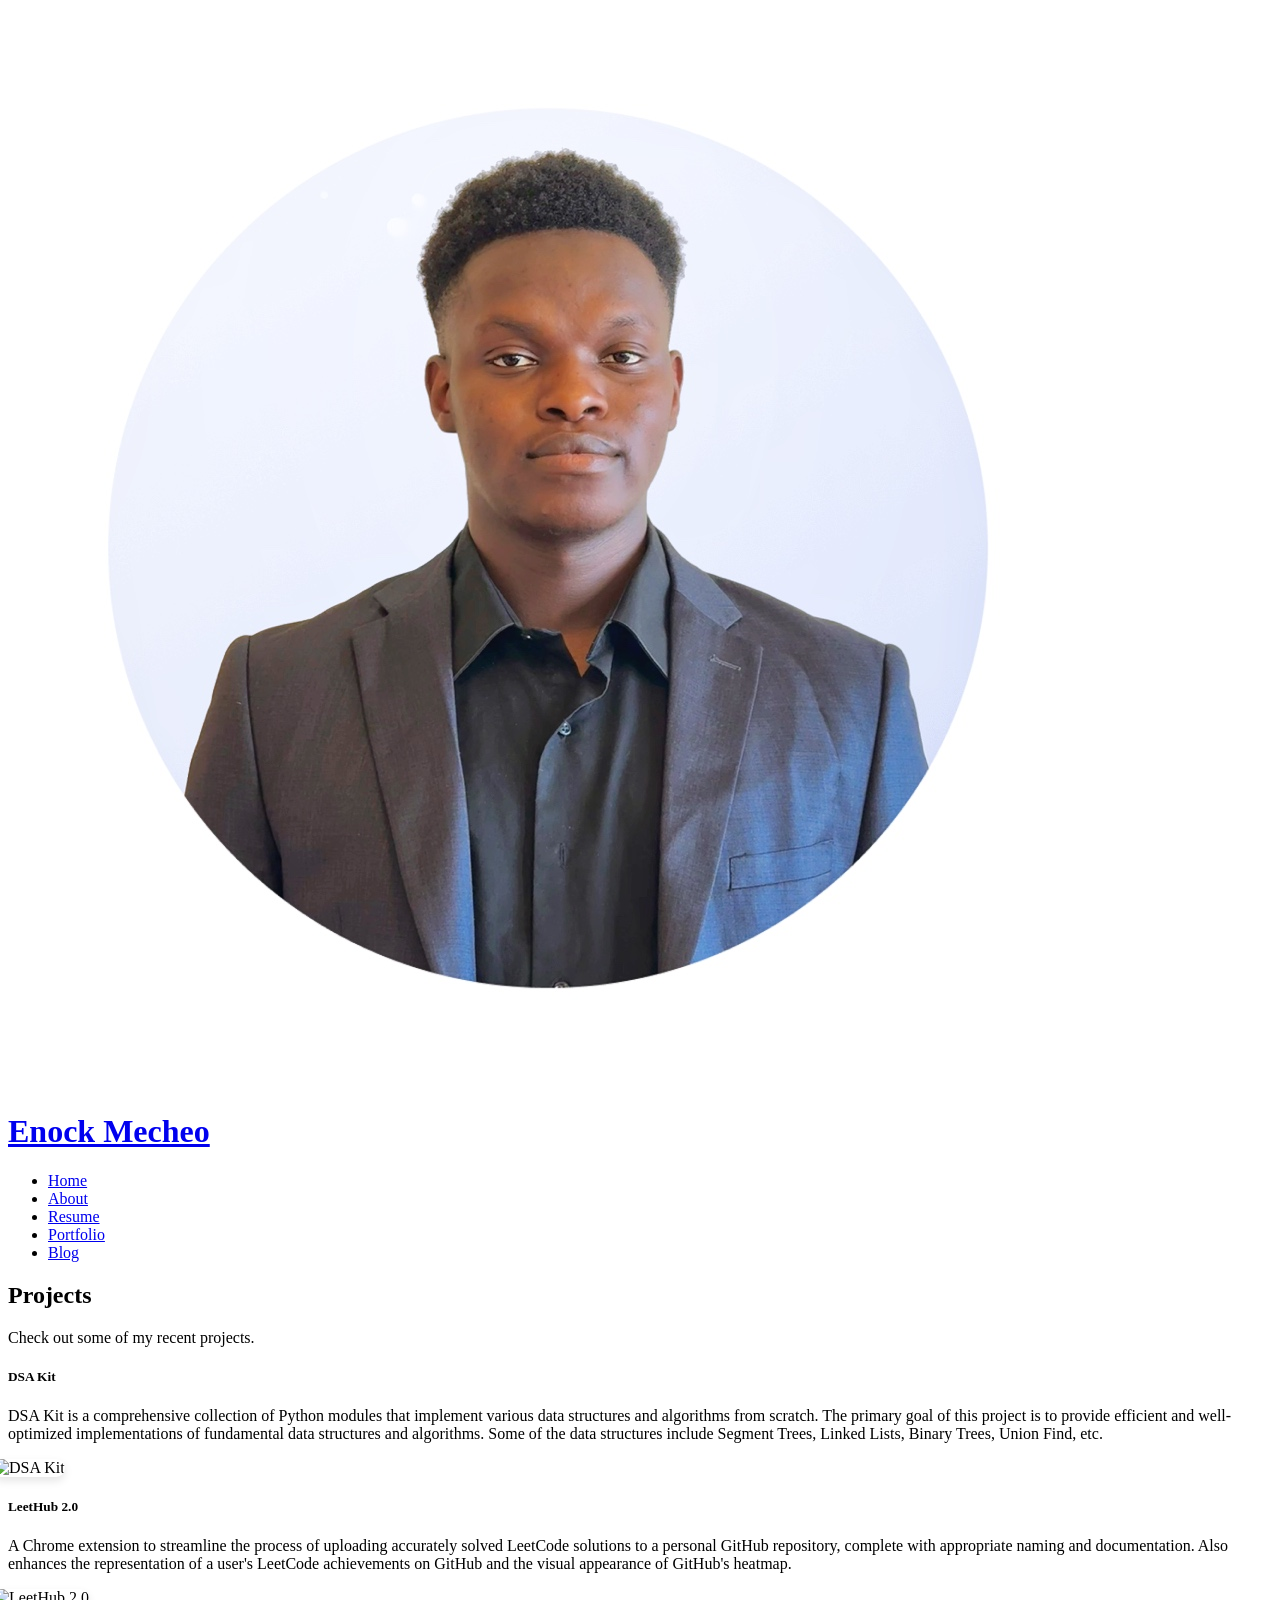
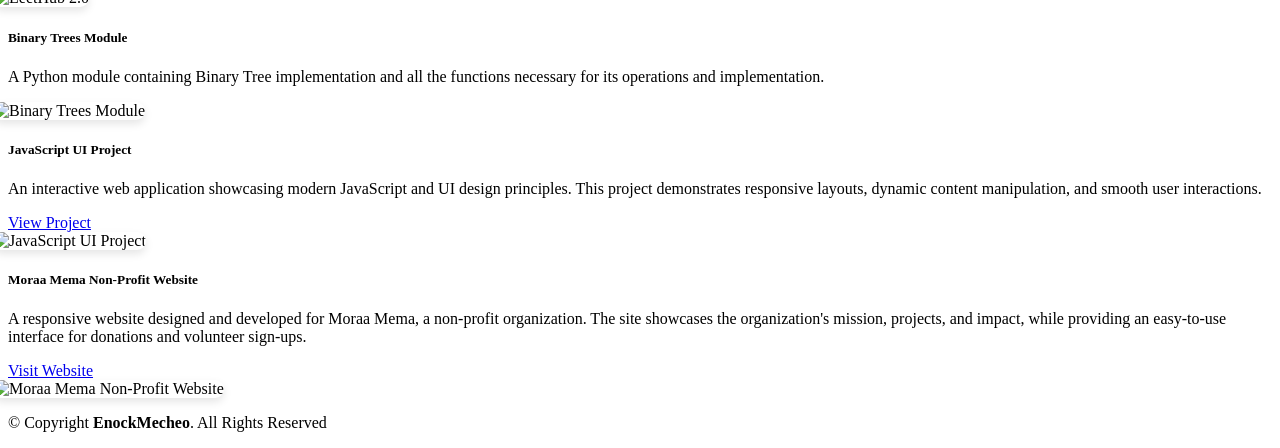
==== portfolio-details.html @ 994b6120 "Initial commit" ====
<!DOCTYPE html>
<html lang="en">

<head>
  <meta charset="utf-8">
  <meta content="width=device-width, initial-scale=1.0" name="viewport">
  <title>Enock Mecheo - Portfolio</title>
  <meta content="Portfolio of Enock Mecheo, Computer Science student at NYU Abu Dhabi" name="description">
  <meta content="portfolio, computer science, software development, NYU Abu Dhabi" name="keywords">

  <!-- Favicons -->
  <link href="assets/img/favicon.png" rel="icon">
  <link href="assets/img/apple-touch-icon.png" rel="apple-touch-icon">

  <!-- Fonts -->
  <link href="https://fonts.googleapis.com" rel="preconnect">
  <link href="https://fonts.gstatic.com" rel="preconnect" crossorigin>
  <link href="https://fonts.googleapis.com/css2?family=Roboto:ital,wght@0,100;0,300;0,400;0,500;0,700;0,900;1,100;1,300;1,400;1,500;1,700;1,900&family=Poppins:ital,wght@0,100;0,200;0,300;0,400;0,500;0,600;0,700;0,800;0,900;1,100;1,200;1,300;1,400;1,500;1,600;1,700;1,800;1,900&display=swap" rel="stylesheet">

  <!-- Vendor CSS Files -->
  <link href="assets/vendor/bootstrap/css/bootstrap.min.css" rel="stylesheet">
  <link href="assets/vendor/bootstrap-icons/bootstrap-icons.css" rel="stylesheet">
  <link href="assets/vendor/aos/aos.css" rel="stylesheet">
  <link href="assets/vendor/glightbox/css/glightbox.min.css" rel="stylesheet">
  <link href="assets/vendor/swiper/swiper-bundle.min.css" rel="stylesheet">

  <!-- Main CSS File -->
  <link href="assets/css/main.css" rel="stylesheet">
  
  <!-- Custom styles for rounded corners and image offset -->
  <style>
    .project-image {
      border-radius: 15px; /* Rounds the corners of the image */
      transform: translateX(-15px); /* Offsets the image to the left */
      box-shadow: 0 4px 8px rgba(0,0,0,0.1); /* Adds a subtle shadow for depth */
    }
  </style>
</head>

<body class="index-page">

  <header id="header" class="header dark-background d-flex flex-column">
    <i class="header-toggle d-xl-none bi bi-list"></i>

    <div class="profile-img">
      <img src="assets/img/IMG_1.jpg" alt="" class="img-fluid rounded-circle">
    </div>

    <a href="index.html" class="logo d-flex align-items-center justify-content-center">
      <h1 class="sitename">Enock Mecheo</h1>
    </a>

    <div class="social-links text-center">
      <a href="#" class="twitter"><i class="bi bi-twitter-x"></i></a>
      <a href="#" class="facebook"><i class="bi bi-facebook"></i></a>
      <a href="#" class="instagram"><i class="bi bi-instagram"></i></a>
      <a href="#" class="google-plus"><i class="bi bi-skype"></i></a>
      <a href="#" class="linkedin"><i class="bi bi-linkedin"></i></a>
    </div>

    <nav id="navmenu" class="navmenu">
      <ul>
        <li><a href="index.html#hero"><i class="bi bi-house navicon"></i>Home</a></li>
        <li><a href="index.html#about"><i class="bi bi-person navicon"></i> About</a></li>
        <li><a href="index.html#resume"><i class="bi bi-file-earmark-text navicon"></i> Resume</a></li>
        <li><a href="index.html#portfolio" class="active"><i class="bi bi-images navicon"></i> Portfolio</a></li>
        <li><a href="service-details.html"><i class="bi bi-hdd-stack navicon"></i> Blog</a></li>
      </ul>
    </nav>

  </header>

  <main class="main">

    <!-- Portfolio Section -->
    <section id="portfolio" class="portfolio section light-background">
      <div class="container section-title" data-aos="fade-up">
        <h2>Projects</h2>
        <p>Check out some of my recent projects.</p>
      </div>

      <div class="container">
        <div class="row gy-4" data-aos="fade-up" data-aos-delay="200">
          <!-- Project 1 -->
          <div class="col-lg-12">
            <div class="card project-card">
              <div class="row g-0">
                <div class="col-md-8">
                  <div class="card-body">
                    <h5 class="card-title">DSA Kit</h5>
                    <p class="card-text">DSA Kit is a comprehensive collection of Python modules that implement various data structures and algorithms from scratch. The primary goal of this project is to provide efficient and well-optimized implementations of fundamental data structures and algorithms. Some of the data structures include Segment Trees, Linked Lists, Binary Trees, Union Find, etc.</p>
                    <div class="tech-icons">
                      <i class="bi bi-github"></i>
                      <i class="bi bi-python"></i>
                    </div>
                  </div>
                </div>
                <div class="col-md-4">
                  <img src="assets/img/projects/dsakit.png" class="img-fluid project-image" alt="DSA Kit">
                </div>
              </div>
            </div>
          </div>

          <!-- Project 2 -->
          <div class="col-lg-12">
            <div class="card project-card">
              <div class="row g-0">
                <div class="col-md-8">
                  <div class="card-body">
                    <h5 class="card-title">LeetHub 2.0</h5>
                    <p class="card-text">A Chrome extension to streamline the process of uploading accurately solved LeetCode solutions to a personal GitHub repository, complete with appropriate naming and documentation. Also enhances the representation of a user's LeetCode achievements on GitHub and the visual appearance of GitHub's heatmap.</p>
                    <div class="tech-icons">
                      <i class="bi bi-github"></i>
                      <i class="bi bi-javascript"></i>
                      <i class="bi bi-html5"></i>
                      <i class="bi bi-css3"></i>
                    </div>
                  </div>
                </div>
                <div class="col-md-4">
                  <img src="assets/img/services.jpg" class="img-fluid project-image" alt="LeetHub 2.0">
                </div>
              </div>
            </div>
          </div>

          <!-- Project 3 -->
          <div class="col-lg-12">
            <div class="card project-card">
              <div class="row g-0">
                <div class="col-md-8">
                  <div class="card-body">
                    <h5 class="card-title">Binary Trees Module</h5>
                    <p class="card-text">A Python module containing Binary Tree implementation and all the functions necessary for its operations and implementation.</p>
                    <div class="tech-icons">
                      <i class="bi bi-github"></i>
                      <i class="bi bi-python"></i>
                    </div>
                  </div>
                </div>
                <div class="col-md-4">
                  <img src="assets/img/projects/binarytrees.png" class="img-fluid project-image" alt="Binary Trees Module">
                </div>
              </div>
            </div>
          </div>

          <!-- Project 4 (New Project) -->
          <div class="col-lg-12">
            <div class="card project-card">
              <div class="row g-0">
                <div class="col-md-8">
                  <div class="card-body">
                    <h5 class="card-title">JavaScript UI Project</h5>
                    <p class="card-text">An interactive web application showcasing modern JavaScript and UI design principles. This project demonstrates responsive layouts, dynamic content manipulation, and smooth user interactions.</p>
                    <div class="tech-icons">
                      <i class="bi bi-github"></i>
                      <i class="bi bi-javascript"></i>
                      <i class="bi bi-html5"></i>
                      <i class="bi bi-css3"></i>
                    </div>
                    <a href="https://enockmagara.github.io/JAVASCRIPT/" class="btn btn-primary mt-3" target="_blank">View Project</a>
                  </div>
                </div>
                <div class="col-md-4">
                  <img src="assets/img/projects/javascript-ui.jpg" class="img-fluid project-image" alt="JavaScript UI Project">
                </div>
              </div>
            </div>
          </div>

          <!-- Project 5 (Non-Profit Website) -->
          <div class="col-lg-12">
            <div class="card project-card">
              <div class="row g-0">
                <div class="col-md-8">
                  <div class="card-body">
                    <h5 class="card-title">Moraa Mema Non-Profit Website</h5>
                    <p class="card-text">A responsive website designed and developed for Moraa Mema, a non-profit organization. The site showcases the organization's mission, projects, and impact, while providing an easy-to-use interface for donations and volunteer sign-ups.</p>
                    <div class="tech-icons">
                      <i class="bi bi-wordpress"></i>
                      <i class="bi bi-html5"></i>
                      <i class="bi bi-css3"></i>
                      <i class="bi bi-bootstrap"></i>
                    </div>
                    <a href="https://moraamema.org" class="btn btn-primary mt-3" target="_blank">Visit Website</a>
                  </div>
                </div>
                <div class="col-md-4">
                  <img src="assets/img/projects/moraamema.jpg" class="img-fluid project-image" alt="Moraa Mema Non-Profit Website">
                </div>
              </div>
            </div>
          </div>

          <!-- Add more projects here -->
        </div>
      </div>
    </section><!-- /Portfolio Section -->

  </main>

  <footer id="footer" class="footer position-relative light-background">
    <div class="container">
      <div class="copyright text-center ">
        <p>© Copyright <strong>EnockMecheo</strong>. All Rights Reserved</p>
      </div>
    </div>
  </footer>

  <!-- Scroll Top -->
  <a href="#" id="scroll-top" class="scroll-top d-flex align-items-center justify-content-center"><i class="bi bi-arrow-up-short"></i></a>

  <!-- Preloader -->
  <div id="preloader"></div>

  <!-- Vendor JS Files -->
  <script src="assets/vendor/bootstrap/js/bootstrap.bundle.min.js"></script>
  <script src="assets/vendor/php-email-form/validate.js"></script>
  <script src="assets/vendor/aos/aos.js"></script>
  <script src="assets/vendor/typed.js/typed.umd.js"></script>
  <script src="assets/vendor/purecounter/purecounter_vanilla.js"></script>
  <script src="assets/vendor/waypoints/noframework.waypoints.js"></script>
  <script src="assets/vendor/glightbox/js/glightbox.min.js"></script>
  <script src="assets/vendor/imagesloaded/imagesloaded.pkgd.min.js"></script>
  <script src="assets/vendor/isotope-layout/isotope.pkgd.min.js"></script>
  <script src="assets/vendor/swiper/swiper-bundle.min.js"></script>

  <!-- Main JS File -->
  <script src="assets/js/main.js"></script>

</body>

</html>
---- assets/css/main.css ----
/**
* Template Name: iPortfolio
* Template URL: https://bootstrapmade.com/iportfolio-bootstrap-portfolio-websites-template/
* Updated: Jun 29 2024 with Bootstrap v5.3.3
* Author: BootstrapMade.com
* License: https://bootstrapmade.com/license/
*/

/*--------------------------------------------------------------
# Font & Color Variables
# Help: https://bootstrapmade.com/color-system/
--------------------------------------------------------------*/
/* Fonts */
:root {
  --default-font: "Roboto",  system-ui, -apple-system, "Segoe UI", Roboto, "Helvetica Neue", Arial, "Noto Sans", "Liberation Sans", sans-serif, "Apple Color Emoji", "Segoe UI Emoji", "Segoe UI Symbol", "Noto Color Emoji";
  --heading-font: "Raleway",  sans-serif;
  --nav-font: "Poppins",  sans-serif;
}

/* Global Colors - The following color variables are used throughout the website. Updating them here will change the color scheme of the entire website */
:root { 
  --background-color: #ffffff; /* Background color for the entire website, including individual sections */
  --default-color: #272829; /* Default color used for the majority of the text content across the entire website */
  --heading-color: #050d18; /* Color for headings, subheadings and title throughout the website */
  --accent-color: #149ddd; /* Accent color that represents your brand on the website. It's used for buttons, links, and other elements that need to stand out */
  --surface-color: #ffffff; /* The surface color is used as a background of boxed elements within sections, such as cards, icon boxes, or other elements that require a visual separation from the global background. */
  --contrast-color: #ffffff; /* Contrast color for text, ensuring readability against backgrounds of accent, heading, or default colors. */
}

/* Nav Menu Colors - The following color variables are used specifically for the navigation menu. They are separate from the global colors to allow for more customization options */
:root {
  --nav-color: #a8a9b4;  /* The default color of the main navmenu links */
  --nav-hover-color: #ffffff; /* Applied to main navmenu links when they are hovered over or active */
  --nav-mobile-background-color: #040b14; /* Used as the background color for mobile navigation menu */
  --nav-dropdown-background-color: #040b14; /* Used as the background color for dropdown items that appear when hovering over primary navigation items */
  --nav-dropdown-color: #a8a9b4; /* Used for navigation links of the dropdown items in the navigation menu. */
  --nav-dropdown-hover-color: #ffffff; /* Similar to --nav-hover-color, this color is applied to dropdown navigation links when they are hovered over. */
}

/* Color Presets - These classes override global colors when applied to any section or element, providing reuse of the sam color scheme. */

.light-background {
  --background-color: #f4fafd;
  --surface-color: #ffffff;
}

.dark-background {
  --background-color: #040b14;
  --default-color: #ffffff;
  --heading-color: #ffffff;
  --surface-color: #151f2b;
  --contrast-color: #ffffff;
}

/* Smooth scroll */
:root {
  scroll-behavior: smooth;
}

/*--------------------------------------------------------------
# General Styling & Shared Classes
--------------------------------------------------------------*/
body {
  color: var(--default-color);
  background-color: var(--background-color);
  font-family: var(--default-font);
}

a {
  color: var(--accent-color);
  text-decoration: none;
  transition: 0.3s;
}

a:hover {
  color: color-mix(in srgb, var(--accent-color), transparent 25%);
  text-decoration: none;
}

h1,
h2,
h3,
h4,
h5,
h6 {
  color: var(--heading-color);
  font-family: var(--heading-font);
}

/* PHP Email Form Messages
------------------------------*/
.php-email-form .error-message {
  display: none;
  background: #df1529;
  color: #ffffff;
  text-align: left;
  padding: 15px;
  margin-bottom: 24px;
  font-weight: 600;
}

.php-email-form .sent-message {
  display: none;
  color: #ffffff;
  background: #059652;
  text-align: center;
  padding: 15px;
  margin-bottom: 24px;
  font-weight: 600;
}

.php-email-form .loading {
  display: none;
  background: var(--surface-color);
  text-align: center;
  padding: 15px;
  margin-bottom: 24px;
}

.php-email-form .loading:before {
  content: "";
  display: inline-block;
  border-radius: 50%;
  width: 24px;
  height: 24px;
  margin: 0 10px -6px 0;
  border: 3px solid var(--accent-color);
  border-top-color: var(--surface-color);
  animation: php-email-form-loading 1s linear infinite;
}

@keyframes php-email-form-loading {
  0% {
    transform: rotate(0deg);
  }

  100% {
    transform: rotate(360deg);
  }
}

/*--------------------------------------------------------------
# Global Header
--------------------------------------------------------------*/
.header {
  color: var(--default-color);
  background-color: var(--background-color);
  position: fixed;
  top: 0;
  left: 0;
  bottom: 0;
  padding: 0 15px;
  width: 300px;
  transition: all ease-in-out 0.3s;
  overflow-y: auto;
  z-index: 997;
  border-right: 1px solid color-mix(in srgb, var(--default-color), transparent 90%);
}

.header .profile-img img {
  margin: 15px auto;
  display: block;
  width: 120px;
  border: 8px solid color-mix(in srgb, var(--default-color), transparent 85%);
}

.header .logo {
  line-height: 1;
  margin-bottom: 15px;
}

.header .logo img {
  max-height: 32px;
  margin-right: 8px;
}

.header .logo h1 {
  font-size: 24px;
  margin: 0;
  font-weight: 700;
  color: var(--heading-color);
}

.header .social-links {
  margin: 0 0 20px 0;
}

.header .social-links a {
  font-size: 16px;
  display: inline-flex;
  align-items: center;
  justify-content: center;
  background: color-mix(in srgb, var(--default-color), transparent 90%);
  color: var(--default-color);
  margin: 0 2px;
  border-radius: 50%;
  text-align: center;
  width: 40px;
  height: 40px;
  transition: 0.3s;
}

.header .social-links a:hover {
  color: var(--contrast-color);
  background: var(--accent-color);
}

@media (min-width: 1200px) {

  .header~main,
  .header~#footer {
    margin-left: 300px;
  }
}

@media (max-width: 1199px) {
  .header {
    left: -100%;
  }
}

.header.header-show {
  left: 0;
}

.header .header-toggle {
  color: var(--contrast-color);
  background-color: var(--accent-color);
  font-size: 22px;
  display: flex;
  align-items: center;
  justify-content: center;
  width: 40px;
  height: 40px;
  border-radius: 50%;
  cursor: pointer;
  position: fixed;
  top: 15px;
  right: 15px;
  z-index: 9999;
  transition: background-color 0.3s;
}

.header .header-toggle:hover {
  color: var(--contrast-color);
  background-color: color-mix(in srgb, var(--accent-color) 90%, white 15%);
}

/*--------------------------------------------------------------
# Navigation Menu
--------------------------------------------------------------*/
.mobile-nav-toggle {
  display: none;
}

.navmenu {
  padding: 0;
  z-index: 9997;
}

.navmenu ul {
  list-style: none;
  padding: 0 0 20px 0;
  margin: 0;
}

.navmenu a,
.navmenu a:focus {
  color: var(--nav-color);
  padding: 15px 10px;
  font-family: var(--nav-font);
  font-size: 16px;
  font-weight: 400;
  display: flex;
  align-items: center;
  white-space: nowrap;
  transition: 0.3s;
  width: 100%;
}

.navmenu a .navicon,
.navmenu a:focus .navicon {
  font-size: 20px;
  margin-right: 10px;
}

.navmenu a .toggle-dropdown,
.navmenu a:focus .toggle-dropdown {
  font-size: 12px;
  line-height: 0;
  margin-left: auto;
  width: 30px;
  height: 30px;
  display: flex;
  align-items: center;
  justify-content: center;
  border-radius: 50%;
  transition: 0.3s;
  flex-shrink: 0;
  background-color: color-mix(in srgb, var(--accent-color), transparent 90%);
}

.navmenu a .toggle-dropdown:hover,
.navmenu a:focus .toggle-dropdown:hover {
  background-color: var(--accent-color);
  color: var(--contrast-color);
}

.navmenu a:hover,
.navmenu .active,
.navmenu .active:focus {
  color: var(--nav-hover-color);
}

.navmenu a:hover .navicon,
.navmenu .active .navicon,
.navmenu .active:focus .navicon {
  color: var(--accent-color);
}

.navmenu .active .toggle-dropdown,
.navmenu .active:focus .toggle-dropdown {
  background-color: var(--accent-color);
  color: var(--contrast-color);
  transform: rotate(180deg);
}

.navmenu .dropdown {
  display: block;
}

.navmenu .dropdown a,
.navmenu .dropdown a:focus {
  color: --nav-dropdown-color;
}

.navmenu .dropdown a:hover,
.navmenu .dropdown .active,
.navmenu .dropdown .active:focus {
  color: var(--nav-dropdown-hover-color);
}

.navmenu .dropdown ul {
  position: static;
  display: none;
  z-index: 99;
  padding: 5px 10px;
  margin: 5px 10px;
  background-color: var(--nav-dropdown-background-color);
  border: 1px solid color-mix(in srgb, var(--default-color), transparent 90%);
  box-shadow: none;
  transition: all 0.5s ease-in-out;
}

.navmenu .dropdown ul ul {
  background-color: rgba(33, 37, 41, 0.1);
}

.navmenu .dropdown>.dropdown-active {
  display: block;
  background-color: rgba(33, 37, 41, 0.03);
}

/*--------------------------------------------------------------
# Global Footer
--------------------------------------------------------------*/
.footer {
  color: var(--default-color);
  background-color: var(--background-color);
  font-size: 14px;
  padding: 40px 0;
  position: relative;
  border-top: 1px solid color-mix(in srgb, var(--default-color), transparent 90%);
}

.footer .copyright p {
  margin-bottom: 0;
}

.footer .credits {
  margin-top: 4px;
  font-size: 13px;
  text-align: center;
}

/*--------------------------------------------------------------
# Preloader
--------------------------------------------------------------*/
#preloader {
  position: fixed;
  inset: 0;
  z-index: 999999;
  overflow: hidden;
  background: var(--background-color);
  transition: all 0.6s ease-out;
}

#preloader:before {
  content: "";
  position: fixed;
  top: calc(50% - 30px);
  left: calc(50% - 30px);
  border: 6px solid #ffffff;
  border-color: var(--accent-color) transparent var(--accent-color) transparent;
  border-radius: 50%;
  width: 60px;
  height: 60px;
  animation: animate-preloader 1.5s linear infinite;
}

@keyframes animate-preloader {
  0% {
    transform: rotate(0deg);
  }

  100% {
    transform: rotate(360deg);
  }
}

/*--------------------------------------------------------------
# Scroll Top Button
--------------------------------------------------------------*/
.scroll-top {
  position: fixed;
  visibility: hidden;
  opacity: 0;
  right: 15px;
  bottom: -15px;
  z-index: 99999;
  background-color: var(--accent-color);
  width: 44px;
  height: 44px;
  border-radius: 50px;
  transition: all 0.4s;
}

.scroll-top i {
  font-size: 24px;
  color: var(--contrast-color);
  line-height: 0;
}

.scroll-top:hover {
  background-color: color-mix(in srgb, var(--accent-color), transparent 20%);
  color: var(--contrast-color);
}

.scroll-top.active {
  visibility: visible;
  opacity: 1;
  bottom: 15px;
}

/*--------------------------------------------------------------
# Disable aos animation delay on mobile devices
--------------------------------------------------------------*/
@media screen and (max-width: 768px) {
  [data-aos-delay] {
    transition-delay: 0 !important;
  }
}

/*--------------------------------------------------------------
# Global Page Titles & Breadcrumbs
--------------------------------------------------------------*/
.page-title {
  color: var(--default-color);
  background-color: var(--background-color);
  padding: 25px 0;
  position: relative;
}

.page-title h1 {
  font-size: 24px;
  font-weight: 700;
}

.page-title .breadcrumbs ol {
  display: flex;
  flex-wrap: wrap;
  list-style: none;
  padding: 0;
  margin: 0;
  font-size: 14px;
  font-weight: 400;
}

.page-title .breadcrumbs ol li+li {
  padding-left: 10px;
}

.page-title .breadcrumbs ol li+li::before {
  content: "/";
  display: inline-block;
  padding-right: 10px;
  color: color-mix(in srgb, var(--default-color), transparent 70%);
}

/*--------------------------------------------------------------
# Global Sections
--------------------------------------------------------------*/
section,
.section {
  color: var(--default-color);
  background-color: var(--background-color);
  padding: 60px 0;
  overflow: clip;
}

/*--------------------------------------------------------------
# Global Section Titles
--------------------------------------------------------------*/
.section-title {
  padding-bottom: 60px;
  position: relative;
}

.section-title h2 {
  font-size: 32px;
  font-weight: 700;
  margin-bottom: 20px;
  padding-bottom: 20px;
  position: relative;
}

.section-title h2:after {
  content: "";
  position: absolute;
  display: block;
  width: 50px;
  height: 3px;
  background: var(--accent-color);
  left: 0;
  bottom: 0;
}

.section-title p {
  margin-bottom: 0;
}

/*--------------------------------------------------------------
# Hero Section
--------------------------------------------------------------*/
.hero {
  width: 100%;
  min-height: 100vh;
  position: relative;
  padding: 80px 0;
  display: flex;
  align-items: center;
  justify-content: center;
}

.hero img {
  position: absolute;
  inset: 0;
  display: block;
  width: 100%;
  height: 100%;
  object-fit: cover;
  z-index: 1;
}

.hero:before {
  content: "";
  background: color-mix(in srgb, var(--background-color), transparent 70%);
  position: absolute;
  inset: 0;
  z-index: 2;
}

.hero .container {
  position: relative;
  z-index: 3;
}

.hero h2 {
  margin: 0;
  font-size: 64px;
  font-weight: 700;
}

.hero p {
  margin: 5px 0 0 0;
  font-size: 26px;
}

.hero p span {
  letter-spacing: 1px;
  border-bottom: 2px solid var(--accent-color);
}

.hero .social-links {
  margin-top: 25px;
}

.hero .social-links a {
  font-size: 24px;
  display: inline-block;
  color: color-mix(in srgb, var(--default-color), transparent 50%);
  line-height: 1;
  margin-right: 20px;
  transition: 0.3s;
}

.hero .social-links a:hover {
  color: var(--accent-color);
}

@media (max-width: 768px) {
  .hero h2 {
    font-size: 32px;
  }

  .hero p {
    font-size: 20px;
  }
}

/*--------------------------------------------------------------
# About Section
--------------------------------------------------------------*/
.about .content h2 {
  font-weight: 700;
  font-size: 24px;
}

.about .content ul {
  list-style: none;
  padding: 0;
}

.about .content ul li {
  margin-bottom: 20px;
  display: flex;
  align-items: center;
}

.about .content ul strong {
  margin-right: 10px;
}

.about .content ul i {
  font-size: 16px;
  margin-right: 5px;
  color: var(--accent-color);
  line-height: 0;
}

/*--------------------------------------------------------------
# Stats Section
--------------------------------------------------------------*/
.stats .stats-item {
  padding: 30px;
  width: 100%;
}

.stats .stats-item i {
  color: var(--accent-color);
  display: block;
  font-size: 44px;
  float: left;
  line-height: 0;
}

.stats .stats-item .purecounter {
  color: var(--heading-color);
  font-size: 48px;
  line-height: 40px;
  display: block;
  font-weight: 700;
  margin-left: 60px;
}

.stats .stats-item p {
  color: color-mix(in srgb, var(--default-color), transparent 40%);
  padding: 15px 0 0 0;
  margin: 0 0 0 60px;
  font-family: var(--heading-font);
  font-size: 14px;
}

/*--------------------------------------------------------------
# Skills Section
--------------------------------------------------------------*/
.skills .progress {
  height: 60px;
  display: block;
  background: none;
  border-radius: 0;
}

.skills .progress .skill {
  color: var(--heading-color);
  padding: 0;
  margin: 0 0 6px 0;
  text-transform: uppercase;
  display: block;
  font-weight: 600;
  font-family: var(--heading-font);
}

.skills .progress .skill .val {
  float: right;
  font-style: normal;
}

.skills .progress-bar-wrap {
  background: color-mix(in srgb, var(--default-color), transparent 90%);
  height: 10px;
}

.skills .progress-bar {
  width: 1px;
  height: 10px;
  transition: 0.9s;
  background-color: var(--accent-color);
}

/*--------------------------------------------------------------
# Resume Section
--------------------------------------------------------------*/
.resume .resume-title {
  color: var(--heading-color);
  font-size: 26px;
  font-weight: 700;
  margin-top: 20px;
  margin-bottom: 20px;
}

.resume .resume-item {
  padding: 0 0 20px 20px;
  margin-top: -2px;
  border-left: 2px solid var(--accent-color);
  position: relative;
}

.resume .resume-item h4 {
  line-height: 18px;
  font-size: 18px;
  font-weight: 600;
  text-transform: uppercase;
  color: color-mix(in srgb, var(--default-color), transparent 20%);
  margin-bottom: 10px;
}

.resume .resume-item h5 {
  font-size: 16px;
  padding: 5px 15px;
  display: inline-block;
  font-weight: 600;
  margin-bottom: 10px;
}

.resume .resume-item ul {
  padding-left: 20px;
}

.resume .resume-item ul li {
  padding-bottom: 10px;
}

.resume .resume-item:last-child {
  padding-bottom: 0;
}

.resume .resume-item::before {
  content: "";
  position: absolute;
  width: 16px;
  height: 16px;
  border-radius: 50px;
  left: -9px;
  top: 0;
  background: var(--background-color);
  border: 2px solid var(--accent-color);
}

/*--------------------------------------------------------------
# Portfolio Section
--------------------------------------------------------------*/
.portfolio .portfolio-filters {
  padding: 0;
  margin: 0 auto 20px auto;
  list-style: none;
  text-align: center;
}

.portfolio .portfolio-filters li {
  cursor: pointer;
  display: inline-block;
  padding: 0;
  font-size: 14px;
  font-weight: 400;
  margin: 0 10px;
  line-height: 1;
  text-transform: uppercase;
  margin-bottom: 10px;
  transition: all 0.3s ease-in-out;
}

.portfolio .portfolio-filters li:hover,
.portfolio .portfolio-filters li.filter-active {
  color: var(--accent-color);
}

.portfolio .portfolio-filters li:first-child {
  margin-left: 0;
}

.portfolio .portfolio-filters li:last-child {
  margin-right: 0;
}

@media (max-width: 575px) {
  .portfolio .portfolio-filters li {
    font-size: 14px;
    margin: 0 5px;
  }
}

.portfolio .portfolio-content {
  position: relative;
  overflow: hidden;
}

.portfolio .portfolio-content img {
  transition: 0.3s;
}

.portfolio .portfolio-content .portfolio-info {
  opacity: 0;
  position: absolute;
  inset: 0;
  z-index: 3;
  transition: all ease-in-out 0.3s;
  background: rgba(0, 0, 0, 0.6);
  padding: 15px;
}

.portfolio .portfolio-content .portfolio-info h4 {
  font-size: 14px;
  padding: 5px 10px;
  font-weight: 400;
  color: #ffffff;
  display: inline-block;
  background-color: var(--accent-color);
}

.portfolio .portfolio-content .portfolio-info p {
  position: absolute;
  bottom: 10px;
  text-align: center;
  display: inline-block;
  left: 0;
  right: 0;
  font-size: 16px;
  font-weight: 600;
  color: rgba(255, 255, 255, 0.8);
}

.portfolio .portfolio-content .portfolio-info .preview-link,
.portfolio .portfolio-content .portfolio-info .details-link {
  position: absolute;
  left: calc(50% - 40px);
  font-size: 26px;
  top: calc(50% - 14px);
  color: #fff;
  transition: 0.3s;
  line-height: 1.2;
}

.portfolio .portfolio-content .portfolio-info .preview-link:hover,
.portfolio .portfolio-content .portfolio-info .details-link:hover {
  color: var(--accent-color);
}

.portfolio .portfolio-content .portfolio-info .details-link {
  left: 50%;
  font-size: 34px;
  line-height: 0;
}

.portfolio .portfolio-content:hover .portfolio-info {
  opacity: 1;
}

.portfolio .portfolio-content:hover img {
  transform: scale(1.1);
}

/*--------------------------------------------------------------
# Services Section
--------------------------------------------------------------*/
.services .service-item {
  position: relative;
}

.services .service-item .icon {
  background: var(--accent-color);
  display: flex;
  align-items: center;
  justify-content: center;
  width: 54px;
  height: 54px;
  border-radius: 50%;
  transition: 0.5s;
  border: 1px solid var(--accent-color);
  margin-right: 20px;
}

.services .service-item .icon i {
  color: var(--contrast-color);
  font-size: 24px;
  line-height: 0;
}

.services .service-item:hover .icon {
  background: var(--surface-color);
}

.services .service-item:hover .icon i {
  color: var(--accent-color);
}

.services .service-item .title {
  font-weight: 700;
  margin-bottom: 15px;
  font-size: 18px;
}

.services .service-item .title a {
  color: var(--heading-color);
}

.services .service-item .title a:hover {
  color: var(--accent-color);
}

.services .service-item .description {
  line-height: 24px;
  font-size: 14px;
}

/*--------------------------------------------------------------
# Testimonials Section
--------------------------------------------------------------*/
.testimonials .testimonials-carousel,
.testimonials .testimonials-slider {
  overflow: hidden;
}

.testimonials .testimonial-item {
  box-sizing: content-box;
  text-align: center;
  min-height: 320px;
}

.testimonials .testimonial-item .testimonial-img {
  width: 90px;
  border-radius: 50%;
  margin: 0 auto;
}

.testimonials .testimonial-item h3 {
  font-size: 18px;
  font-weight: bold;
  margin: 10px 0 5px 0;
}

.testimonials .testimonial-item h4 {
  font-size: 14px;
  color: color-mix(in srgb, var(--default-color), transparent 20%);
  margin: 0;
}

.testimonials .testimonial-item .quote-icon-left,
.testimonials .testimonial-item .quote-icon-right {
  color: color-mix(in srgb, var(--accent-color), transparent 40%);
  font-size: 26px;
  line-height: 0;
}

.testimonials .testimonial-item .quote-icon-left {
  display: inline-block;
  left: -5px;
  position: relative;
}

.testimonials .testimonial-item .quote-icon-right {
  display: inline-block;
  right: -5px;
  position: relative;
  top: 10px;
  transform: scale(-1, -1);
}

.testimonials .testimonial-item p {
  font-style: italic;
  margin: 0 15px 15px 15px;
  padding: 20px;
  background-color: var(--surface-color);
  position: relative;
  margin-bottom: 35px;
  border-radius: 6px;
  box-shadow: 0px 2px 15px rgba(0, 0, 0, 0.1);
}

.testimonials .testimonial-item p::after {
  content: "";
  width: 0;
  height: 0;
  border-top: 20px solid var(--surface-color);
  border-right: 20px solid transparent;
  border-left: 20px solid transparent;
  position: absolute;
  bottom: -20px;
  left: calc(50% - 20px);
}

.testimonials .swiper-wrapper {
  height: auto;
}

.testimonials .swiper-pagination {
  margin-top: 40px;
  position: relative;
}

.testimonials .swiper-pagination .swiper-pagination-bullet {
  width: 12px;
  height: 12px;
  background-color: var(--background-color);
  opacity: 1;
  border: 1px solid var(--accent-color);
}

.testimonials .swiper-pagination .swiper-pagination-bullet-active {
  background-color: var(--accent-color);
}

/*--------------------------------------------------------------
# Contact Section
--------------------------------------------------------------*/
.contact .info-wrap {
  background-color: var(--surface-color);
  box-shadow: 0px 0px 20px rgba(0, 0, 0, 0.1);
  padding: 30px;
}

@media (max-width: 575px) {
  .contact .info-wrap {
    padding: 20px;
  }
}

.contact .info-item {
  margin-bottom: 40px;
}

.contact .info-item i {
  font-size: 20px;
  color: var(--accent-color);
  background: color-mix(in srgb, var(--accent-color), transparent 92%);
  width: 44px;
  height: 44px;
  display: flex;
  justify-content: center;
  align-items: center;
  border-radius: 50px;
  transition: all 0.3s ease-in-out;
  margin-right: 15px;
}

.contact .info-item h3 {
  padding: 0;
  font-size: 18px;
  font-weight: 700;
  margin-bottom: 5px;
}

.contact .info-item p {
  padding: 0;
  margin-bottom: 0;
  font-size: 14px;
}

.contact .info-item:hover i {
  background: var(--accent-color);
  color: var(--contrast-color);
}

.contact .php-email-form {
  background-color: var(--surface-color);
  height: 100%;
  padding: 30px;
  box-shadow: 0px 0px 20px rgba(0, 0, 0, 0.1);
}

@media (max-width: 575px) {
  .contact .php-email-form {
    padding: 20px;
  }
}

.contact .php-email-form input[type=text],
.contact .php-email-form input[type=email],
.contact .php-email-form textarea {
  font-size: 14px;
  padding: 10px 15px;
  box-shadow: none;
  border-radius: 0;
  color: var(--default-color);
  background-color: var(--surface-color);
  border-color: color-mix(in srgb, var(--default-color), transparent 80%);
}

.contact .php-email-form input[type=text]:focus,
.contact .php-email-form input[type=email]:focus,
.contact .php-email-form textarea:focus {
  border-color: var(--accent-color);
}

.contact .php-email-form input[type=text]::placeholder,
.contact .php-email-form input[type=email]::placeholder,
.contact .php-email-form textarea::placeholder {
  color: color-mix(in srgb, var(--default-color), transparent 70%);
}

.contact .php-email-form button[type=submit] {
  color: var(--contrast-color);
  background: var(--accent-color);
  border: 0;
  padding: 10px 30px;
  transition: 0.4s;
  border-radius: 50px;
}

.contact .php-email-form button[type=submit]:hover {
  background: color-mix(in srgb, var(--accent-color), transparent 25%);
}

/*--------------------------------------------------------------
# Portfolio Details Section
--------------------------------------------------------------*/
.portfolio-details .portfolio-details-slider img {
  width: 100%;
}

.portfolio-details .portfolio-details-slider .swiper-pagination {
  margin-top: 20px;
  position: relative;
}

.portfolio-details .portfolio-details-slider .swiper-pagination .swiper-pagination-bullet {
  width: 12px;
  height: 12px;
  background-color: color-mix(in srgb, var(--default-color), transparent 85%);
  opacity: 1;
}

.portfolio-details .portfolio-details-slider .swiper-pagination .swiper-pagination-bullet-active {
  background-color: var(--accent-color);
}

.portfolio-details .portfolio-info {
  padding: 30px;
  box-shadow: 0px 0 30px rgba(0, 0, 0, 0.1);
}

.portfolio-details .portfolio-info h3 {
  font-size: 22px;
  font-weight: 700;
  margin-bottom: 20px;
  padding-bottom: 20px;
  border-bottom: 1px solid color-mix(in srgb, var(--default-color), transparent 85%);
}

.portfolio-details .portfolio-info ul {
  list-style: none;
  padding: 0;
  font-size: 15px;
}

.portfolio-details .portfolio-info ul li+li {
  margin-top: 10px;
}

.portfolio-details .portfolio-description {
  padding-top: 30px;
}

.portfolio-details .portfolio-description h2 {
  font-size: 26px;
  font-weight: 700;
  margin-bottom: 20px;
}

.portfolio-details .portfolio-description p {
  padding: 0;
  color: color-mix(in srgb, var(--default-color), transparent 30%);
}

/*--------------------------------------------------------------
# Service Details Section
--------------------------------------------------------------*/
.service-details .services-list {
  padding: 10px 30px;
  border: 1px solid color-mix(in srgb, var(--default-color), transparent 90%);
  margin-bottom: 20px;
}

.service-details .services-list a {
  display: block;
  line-height: 1;
  padding: 8px 0 8px 15px;
  border-left: 3px solid color-mix(in srgb, var(--default-color), transparent 70%);
  margin: 20px 0;
  color: color-mix(in srgb, var(--default-color), transparent 20%);
  transition: 0.3s;
}

.service-details .services-list a.active {
  color: var(--heading-color);
  font-weight: 700;
  border-color: var(--accent-color);
}

.service-details .services-list a:hover {
  border-color: var(--accent-color);
}

.service-details .services-img {
  margin-bottom: 20px;
}

.service-details h3 {
  font-size: 26px;
  font-weight: 700;
}

.service-details h4 {
  font-size: 20px;
  font-weight: 700;
}

.service-details p {
  font-size: 15px;
}

.service-details ul {
  list-style: none;
  padding: 0;
  font-size: 15px;
}

.service-details ul li {
  padding: 5px 0;
  display: flex;
  align-items: center;
}

.service-details ul i {
  font-size: 20px;
  margin-right: 8px;
  color: var(--accent-color);
}

/*--------------------------------------------------------------
# Starter Section Section
--------------------------------------------------------------*/
.starter-section {
  /* Add your styles here */
}
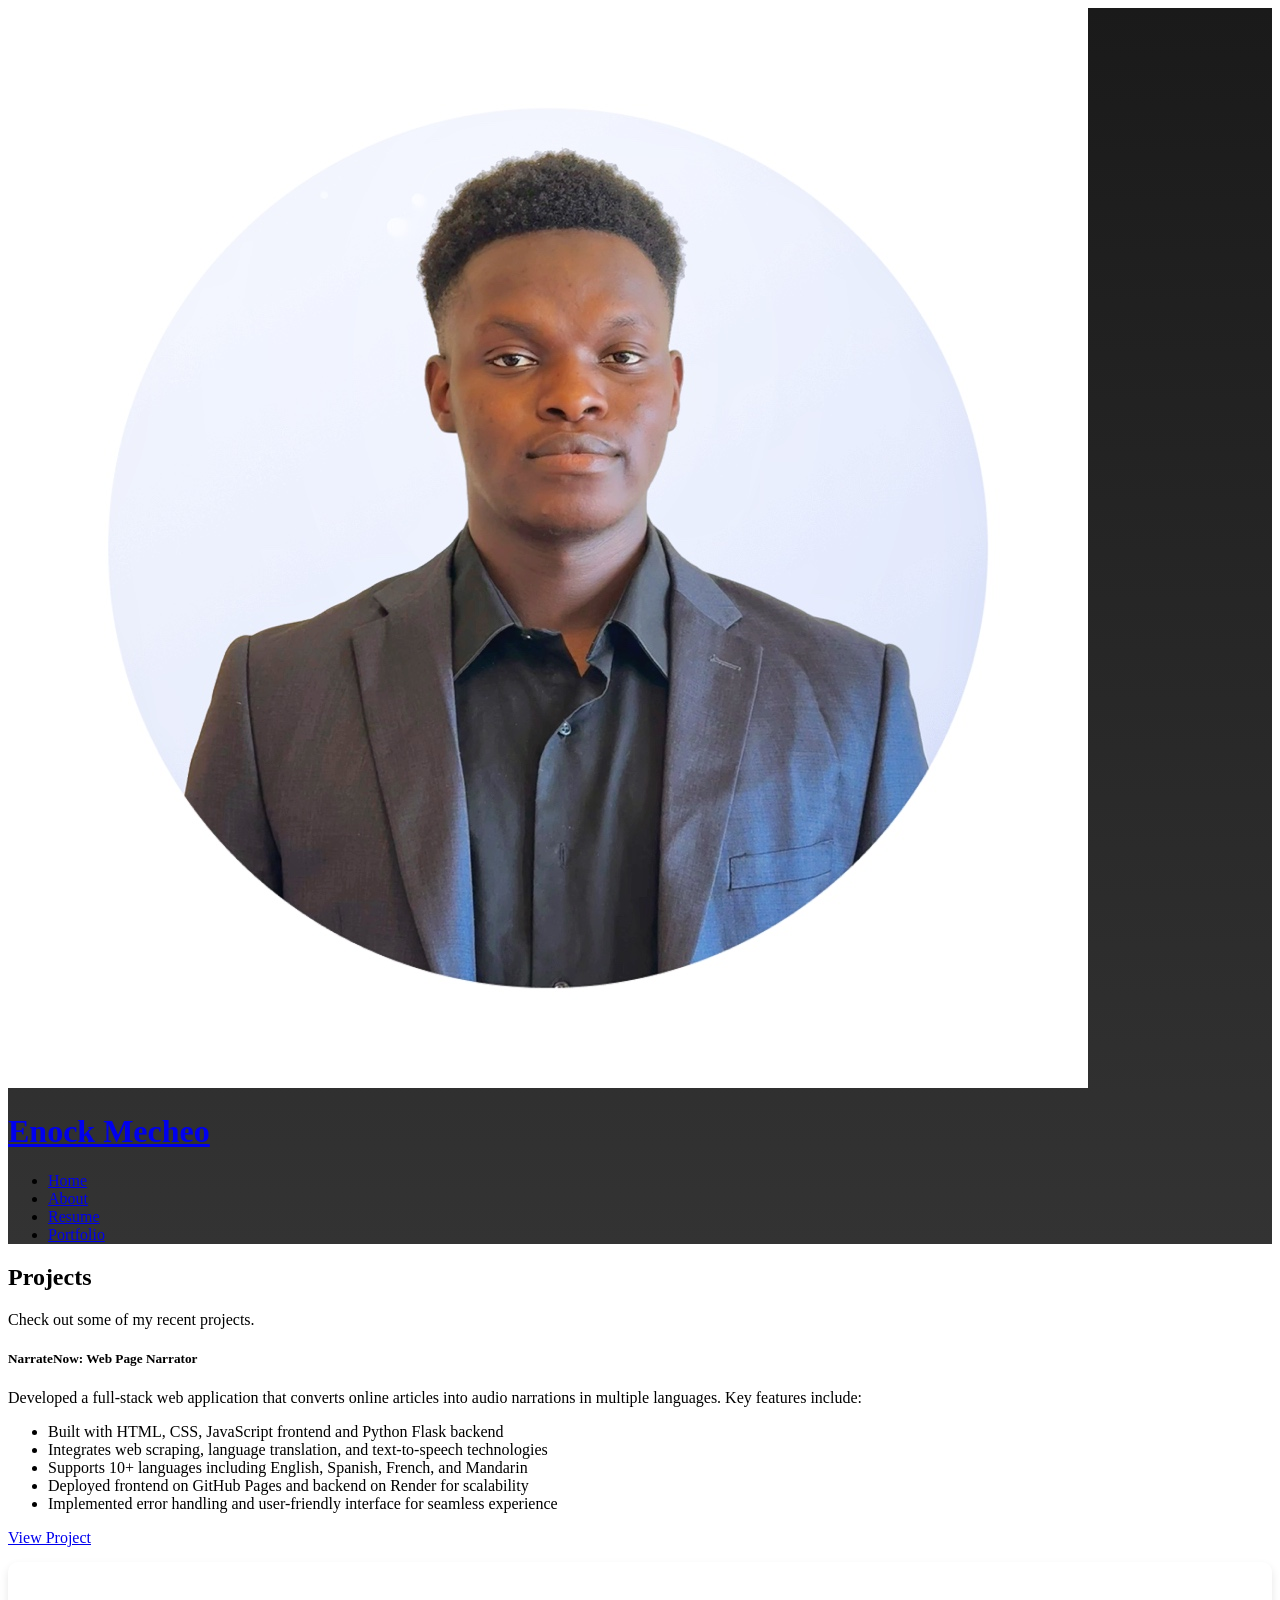
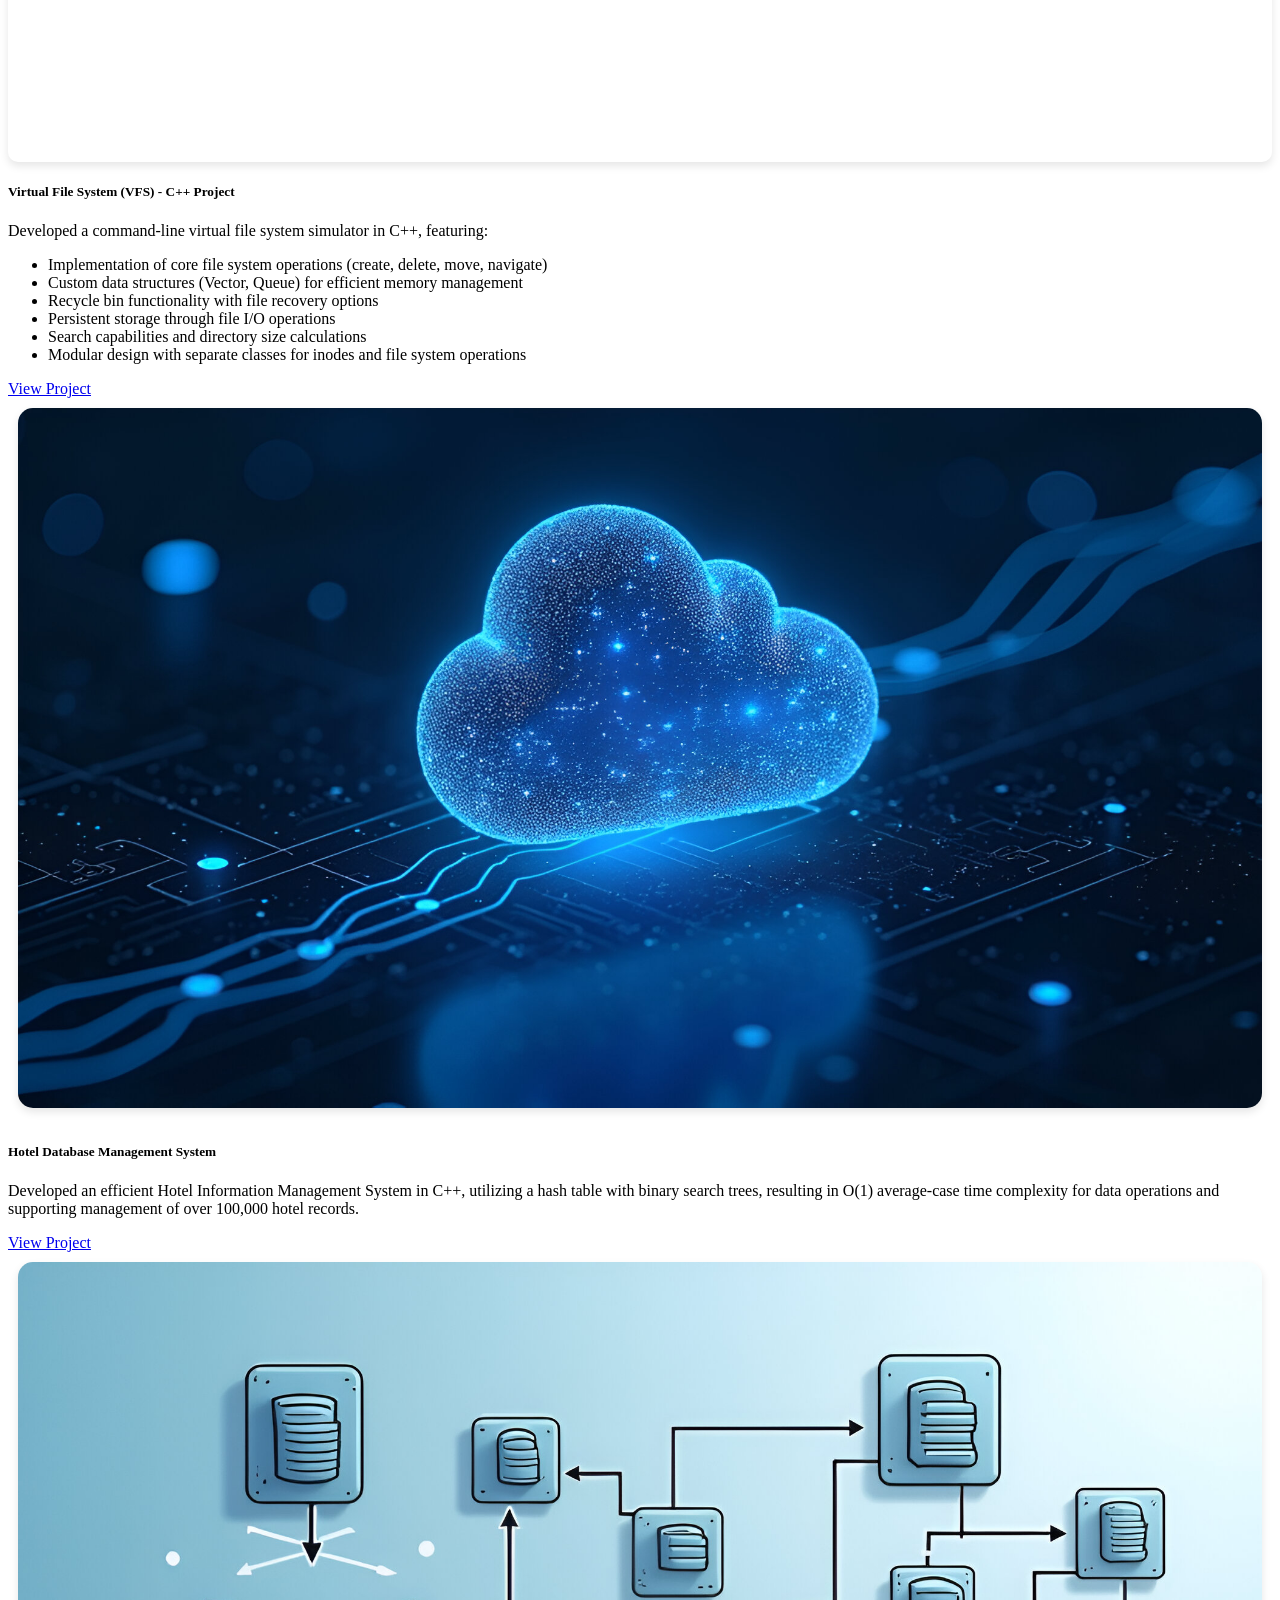
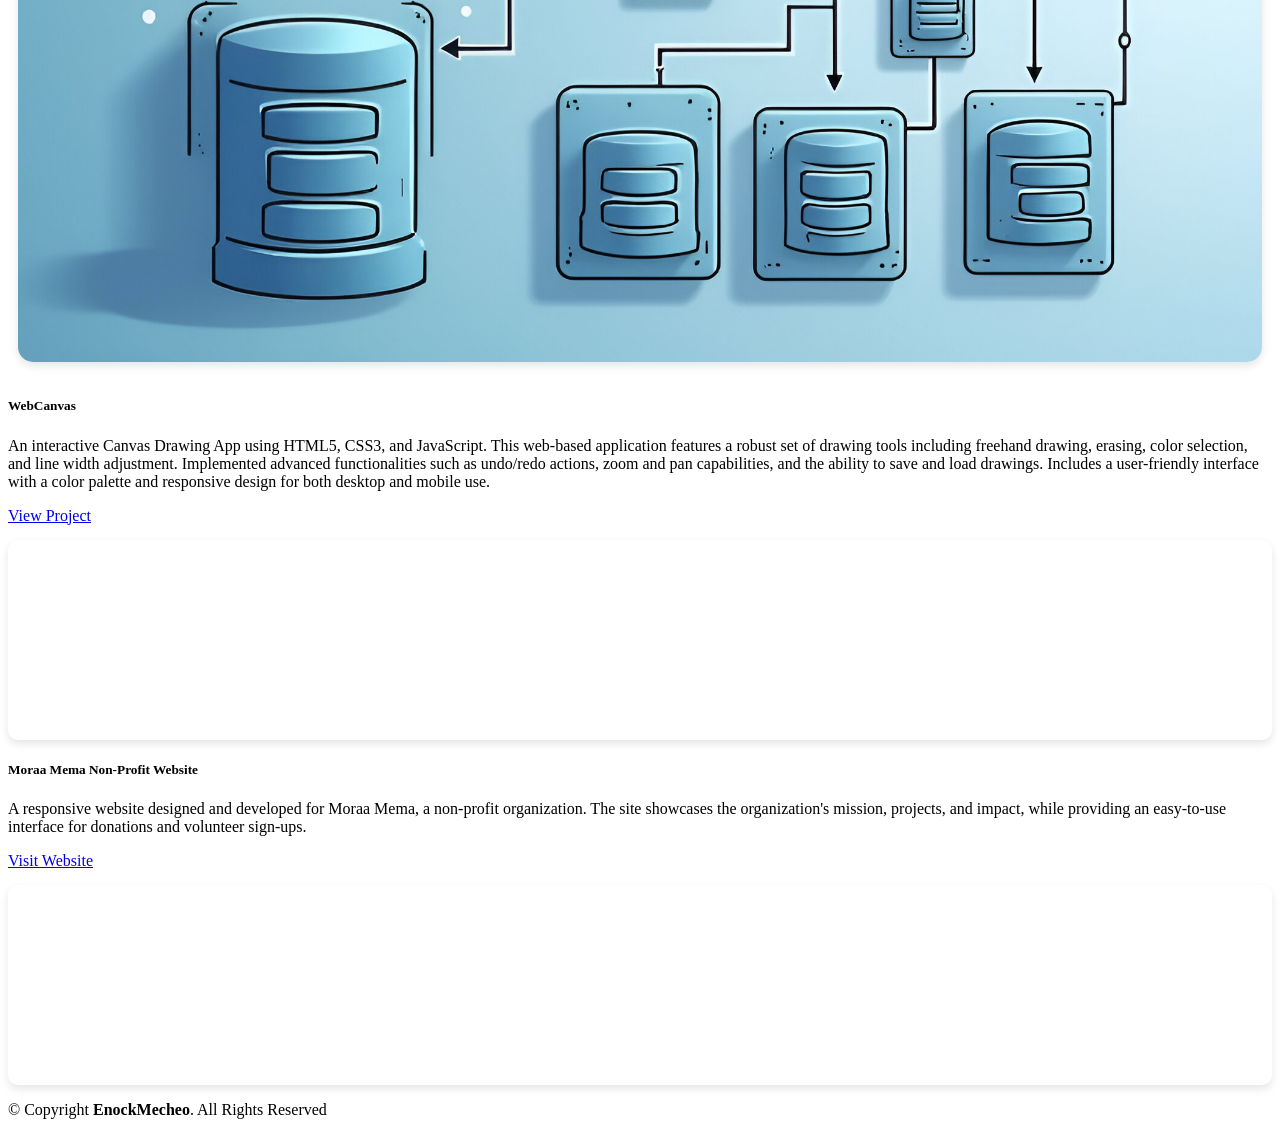
==== commit 106a668b: "Update portfolio with new projects and images" ====
--- a/portfolio-details.html
+++ b/portfolio-details.html
@@ -14,8 +14,8 @@
 
   <!-- Fonts -->
   <link href="https://fonts.googleapis.com" rel="preconnect">
-  <link href="https://fonts.gstatic.com" rel="preconnect" crossorigin>
-  <link href="https://fonts.googleapis.com/css2?family=Roboto:ital,wght@0,100;0,300;0,400;0,500;0,700;0,900;1,100;1,300;1,400;1,500;1,700;1,900&family=Poppins:ital,wght@0,100;0,200;0,300;0,400;0,500;0,600;0,700;0,800;0,900;1,100;1,200;1,300;1,400;1,500;1,600;1,700;1,800;1,900&display=swap" rel="stylesheet">
+  <link href="https://fonts.googleapis.com" rel="preconnect" crossorigin>
+  <link href="https://fonts.googleapis.com/css2?family=Roboto:ital,wght@0,100;0,300;0,400;0,500;0,700;0,900&family=Poppins:ital,wght@0,100;0,200;0,300;0,400;0,500;0,600;0,700;0,800;0,900&display=swap" rel="stylesheet">
 
   <!-- Vendor CSS Files -->
   <link href="assets/vendor/bootstrap/css/bootstrap.min.css" rel="stylesheet">
@@ -31,8 +31,34 @@
   <style>
     .project-image {
       border-radius: 15px; /* Rounds the corners of the image */
-      transform: translateX(-15px); /* Offsets the image to the left */
+      margin: 10px; /* Adds a small margin around the image */
+      width: calc(100% - 20px); /* Ensures the image fits within the card with margin */
+      height: auto; /* Maintains the aspect ratio of the image */
       box-shadow: 0 4px 8px rgba(0,0,0,0.1); /* Adds a subtle shadow for depth */
+    }
+    /* Custom styles for sidebar background gradient */
+    .header {
+      background: linear-gradient(180deg, #1a1a1a, #333333); /* Adds a vertical gradient from dark gray to lighter gray */
+    }
+    .website-demo {
+      position: relative;
+      width: 100%;
+      height: 200px;
+      overflow: hidden;
+      border-radius: 10px;
+      box-shadow: 0 4px 8px rgba(0,0,0,0.1);
+      margin-top: 15px;
+    }
+
+    .website-demo iframe {
+      position: absolute;
+      top: 0;
+      left: 0;
+      width: 300%;
+      height: 300%;
+      transform: scale(0.33);
+      transform-origin: 0 0;
+      pointer-events: none;
     }
   </style>
 </head>
@@ -51,11 +77,14 @@
     </a>
 
     <div class="social-links text-center">
-      <a href="#" class="twitter"><i class="bi bi-twitter-x"></i></a>
-      <a href="#" class="facebook"><i class="bi bi-facebook"></i></a>
-      <a href="#" class="instagram"><i class="bi bi-instagram"></i></a>
-      <a href="#" class="google-plus"><i class="bi bi-skype"></i></a>
-      <a href="#" class="linkedin"><i class="bi bi-linkedin"></i></a>
+      <!-- Facebook link with icon -->
+      <a href="https://www.facebook.com/enock.mecheo.7?mibextid=LQQJ4d" class="facebook"><i class="bi bi-facebook"></i></a> <!-- Facebook link added -->
+      <!-- Gmail link with icon, opens Gmail to send email to emm10042@nyu.edu -->
+      <a href="mailto:emm10042@nyu.edu" class="gmail"><i class="bi bi-envelope"></i></a>
+      <!-- LinkedIn link with icon -->
+      <a href="https://www.linkedin.com/in/enock-mecheo-56390b1a6/" class="linkedin"><i class="bi bi-linkedin"></i></a> <!-- LinkedIn link added -->
+      <!-- GitHub link with icon -->
+      <a href="https://github.com/EnockMagara" class="github"><i class="bi bi-github"></i></a> <!-- GitHub link added -->
     </div>
 
     <nav id="navmenu" class="navmenu">
@@ -64,7 +93,7 @@
         <li><a href="index.html#about"><i class="bi bi-person navicon"></i> About</a></li>
         <li><a href="index.html#resume"><i class="bi bi-file-earmark-text navicon"></i> Resume</a></li>
         <li><a href="index.html#portfolio" class="active"><i class="bi bi-images navicon"></i> Portfolio</a></li>
-        <li><a href="service-details.html"><i class="bi bi-hdd-stack navicon"></i> Blog</a></li>
+        <!-- <li><a href="service-details.html"><i class="bi bi-hdd-stack navicon"></i> Blog</a></li> --> <!-- Blog link commented out -->
       </ul>
     </nav>
 
@@ -87,16 +116,30 @@
               <div class="row g-0">
                 <div class="col-md-8">
                   <div class="card-body">
-                    <h5 class="card-title">DSA Kit</h5>
-                    <p class="card-text">DSA Kit is a comprehensive collection of Python modules that implement various data structures and algorithms from scratch. The primary goal of this project is to provide efficient and well-optimized implementations of fundamental data structures and algorithms. Some of the data structures include Segment Trees, Linked Lists, Binary Trees, Union Find, etc.</p>
-                    <div class="tech-icons">
-                      <i class="bi bi-github"></i>
+                    <h5 class="card-title">NarrateNow: Web Page Narrator</h5>
+                    <p class="card-text">Developed a full-stack web application that converts online articles into audio narrations in multiple languages. Key features include:</p>
+                    <ul class="card-text">
+                      <li>Built with HTML, CSS, JavaScript frontend and Python Flask backend</li>
+                      <li>Integrates web scraping, language translation, and text-to-speech technologies</li>
+                      <li>Supports 10+ languages including English, Spanish, French, and Mandarin</li>
+                      <li>Deployed frontend on GitHub Pages and backend on Render for scalability</li>
+                      <li>Implemented error handling and user-friendly interface for seamless experience</li>
+                    </ul>
+                    <div class="tech-icons">
+                      <i class="bi bi-github"></i>
+                      <i class="bi bi-html5"></i>
+                      <i class="bi bi-css3"></i>
+                      <i class="bi bi-javascript"></i>
                       <i class="bi bi-python"></i>
                     </div>
-                  </div>
-                </div>
-                <div class="col-md-4">
-                  <img src="assets/img/projects/dsakit.png" class="img-fluid project-image" alt="DSA Kit">
+                    <a href="https://enockmagara.github.io/NarrateNow/" class="btn btn-primary mt-3" target="_blank">View Project</a>
+                  </div>
+                </div>
+                <div class="col-md-4">
+                  
+                  <div class="website-demo">
+                    <iframe src="https://enockmagara.github.io/NarrateNow/" frameborder="0"></iframe>
+                  </div>
                 </div>
               </div>
             </div>
@@ -108,63 +151,78 @@
               <div class="row g-0">
                 <div class="col-md-8">
                   <div class="card-body">
-                    <h5 class="card-title">LeetHub 2.0</h5>
-                    <p class="card-text">A Chrome extension to streamline the process of uploading accurately solved LeetCode solutions to a personal GitHub repository, complete with appropriate naming and documentation. Also enhances the representation of a user's LeetCode achievements on GitHub and the visual appearance of GitHub's heatmap.</p>
+                    <h5 class="card-title">Virtual File System (VFS) - C++ Project</h5>
+                    <p class="card-text">Developed a command-line virtual file system simulator in C++, featuring:</p>
+                    <ul class="card-text">
+                      <li>Implementation of core file system operations (create, delete, move, navigate)</li>
+                      <li>Custom data structures (Vector, Queue) for efficient memory management</li>
+                      <li>Recycle bin functionality with file recovery options</li>
+                      <li>Persistent storage through file I/O operations</li>
+                      <li>Search capabilities and directory size calculations</li>
+                      <li>Modular design with separate classes for inodes and file system operations</li>
+                    </ul>
+                    <div class="tech-icons">
+                      <i class="bi bi-github"></i>
+                      <i class="bi bi-cplusplus"></i>
+                    </div>
+                    <a href="https://github.com/EnockMagara/VFileManager" class="btn btn-primary mt-3" target="_blank">View Project</a>
+                  </div>
+                </div>
+                <div class="col-md-4">
+                  <!-- Updated image for Virtual File System (VFS) - C++ Project -->
+                  <img src="assets/img/IMG_0008.PNG" class="img-fluid project-image" alt="Virtual File System (VFS) - C++ Project">
+                </div>
+              </div>
+            </div>
+          </div>
+
+          <!-- Project 3 -->
+          <div class="col-lg-12">
+            <div class="card project-card">
+              <div class="row g-0">
+                <div class="col-md-8">
+                  <div class="card-body">
+                    <h5 class="card-title">Hotel Database Management System</h5>
+                    <p class="card-text">Developed an efficient Hotel Information Management System in C++, utilizing a hash table with binary search trees, resulting in O(1) average-case time complexity for data operations and supporting management of over 100,000 hotel records.</p>
+                    <div class="tech-icons">
+                      <i class="bi bi-github"></i>
+                      <i class="bi bi-cplusplus"></i>
+                    </div>
+                    <a href="https://github.com/EnockMagara/FIND-HOTEL" class="btn btn-primary mt-3" target="_blank">View Project</a>
+                  </div>
+                </div>
+                <div class="col-md-4">
+                  <!-- Updated image for Hotel Database Management System -->
+                  <img src="assets/img/IMG_0009.PNG" class="img-fluid project-image" alt="Hotel Database Management System">
+                </div>
+              </div>
+            </div>
+          </div>
+
+          <!-- Project 4 (New Project) -->
+          <div class="col-lg-12">
+            <div class="card project-card">
+              <div class="row g-0">
+                <div class="col-md-8">
+                  <div class="card-body">
+                    <!-- Renamed project title from JavaScript UI Project to WebCanvas -->
+                    <h5 class="card-title">WebCanvas</h5>
+                    <!-- Updated project description for WebCanvas -->
+                    <p class="card-text">An interactive Canvas Drawing App using HTML5, CSS3, and JavaScript. This web-based application features a robust set of drawing tools including freehand drawing, erasing, color selection, and line width adjustment. Implemented advanced functionalities such as undo/redo actions, zoom and pan capabilities, and the ability to save and load drawings. Includes a user-friendly interface with a color palette and responsive design for both desktop and mobile use.</p>
                     <div class="tech-icons">
                       <i class="bi bi-github"></i>
                       <i class="bi bi-javascript"></i>
                       <i class="bi bi-html5"></i>
                       <i class="bi bi-css3"></i>
                     </div>
-                  </div>
-                </div>
-                <div class="col-md-4">
-                  <img src="assets/img/services.jpg" class="img-fluid project-image" alt="LeetHub 2.0">
-                </div>
-              </div>
-            </div>
-          </div>
-
-          <!-- Project 3 -->
-          <div class="col-lg-12">
-            <div class="card project-card">
-              <div class="row g-0">
-                <div class="col-md-8">
-                  <div class="card-body">
-                    <h5 class="card-title">Binary Trees Module</h5>
-                    <p class="card-text">A Python module containing Binary Tree implementation and all the functions necessary for its operations and implementation.</p>
-                    <div class="tech-icons">
-                      <i class="bi bi-github"></i>
-                      <i class="bi bi-python"></i>
-                    </div>
-                  </div>
-                </div>
-                <div class="col-md-4">
-                  <img src="assets/img/projects/binarytrees.png" class="img-fluid project-image" alt="Binary Trees Module">
-                </div>
-              </div>
-            </div>
-          </div>
-
-          <!-- Project 4 (New Project) -->
-          <div class="col-lg-12">
-            <div class="card project-card">
-              <div class="row g-0">
-                <div class="col-md-8">
-                  <div class="card-body">
-                    <h5 class="card-title">JavaScript UI Project</h5>
-                    <p class="card-text">An interactive web application showcasing modern JavaScript and UI design principles. This project demonstrates responsive layouts, dynamic content manipulation, and smooth user interactions.</p>
-                    <div class="tech-icons">
-                      <i class="bi bi-github"></i>
-                      <i class="bi bi-javascript"></i>
-                      <i class="bi bi-html5"></i>
-                      <i class="bi bi-css3"></i>
-                    </div>
                     <a href="https://enockmagara.github.io/JAVASCRIPT/" class="btn btn-primary mt-3" target="_blank">View Project</a>
                   </div>
                 </div>
                 <div class="col-md-4">
-                  <img src="assets/img/projects/javascript-ui.jpg" class="img-fluid project-image" alt="JavaScript UI Project">
+                 
+                  <div class="website-demo">
+                    <iframe src="https://enockmagara.github.io/JAVASCRIPT/" frameborder="0"></iframe>
+                  </div>
                 </div>
               </div>
             </div>
@@ -188,7 +246,10 @@
                   </div>
                 </div>
                 <div class="col-md-4">
-                  <img src="assets/img/projects/moraamema.jpg" class="img-fluid project-image" alt="Moraa Mema Non-Profit Website">
+                 
+                  <div class="website-demo">
+                    <iframe src="https://moraamema.org" frameborder="0"></iframe>
+                  </div>
                 </div>
               </div>
             </div>
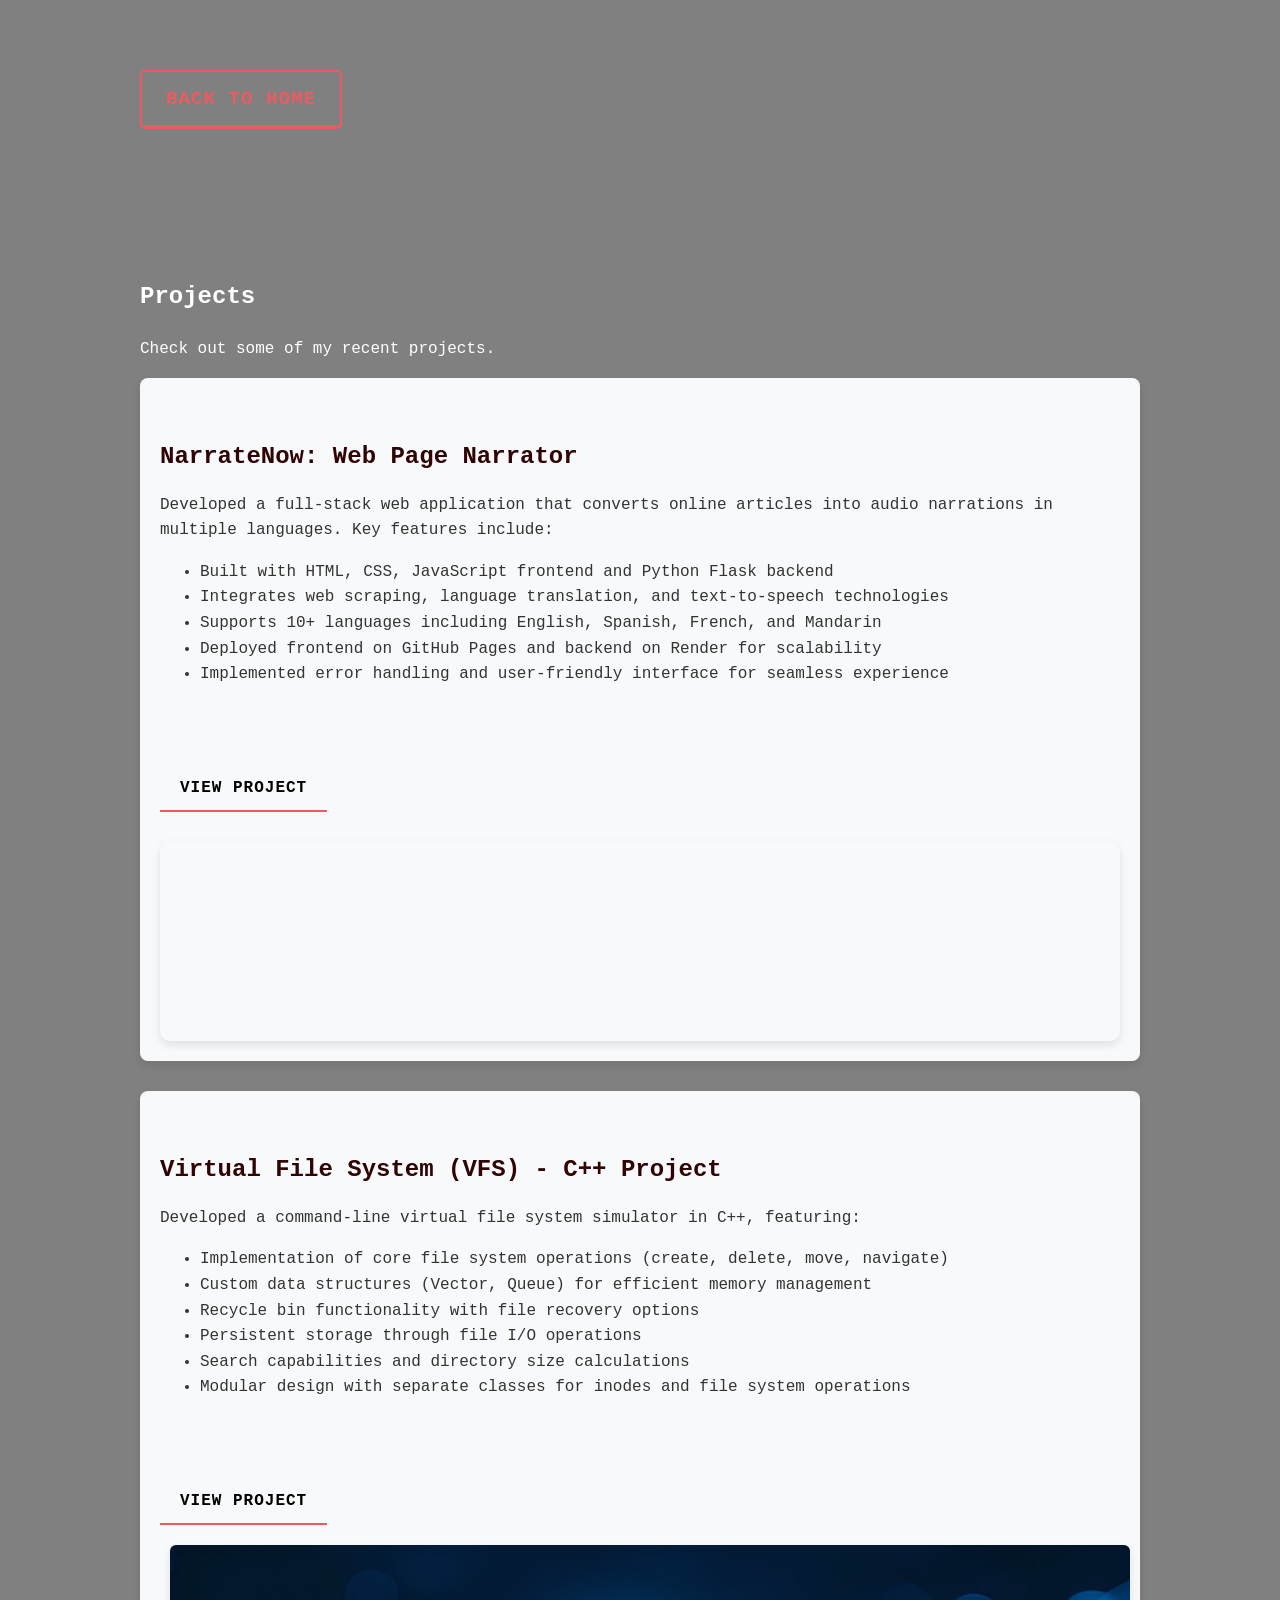
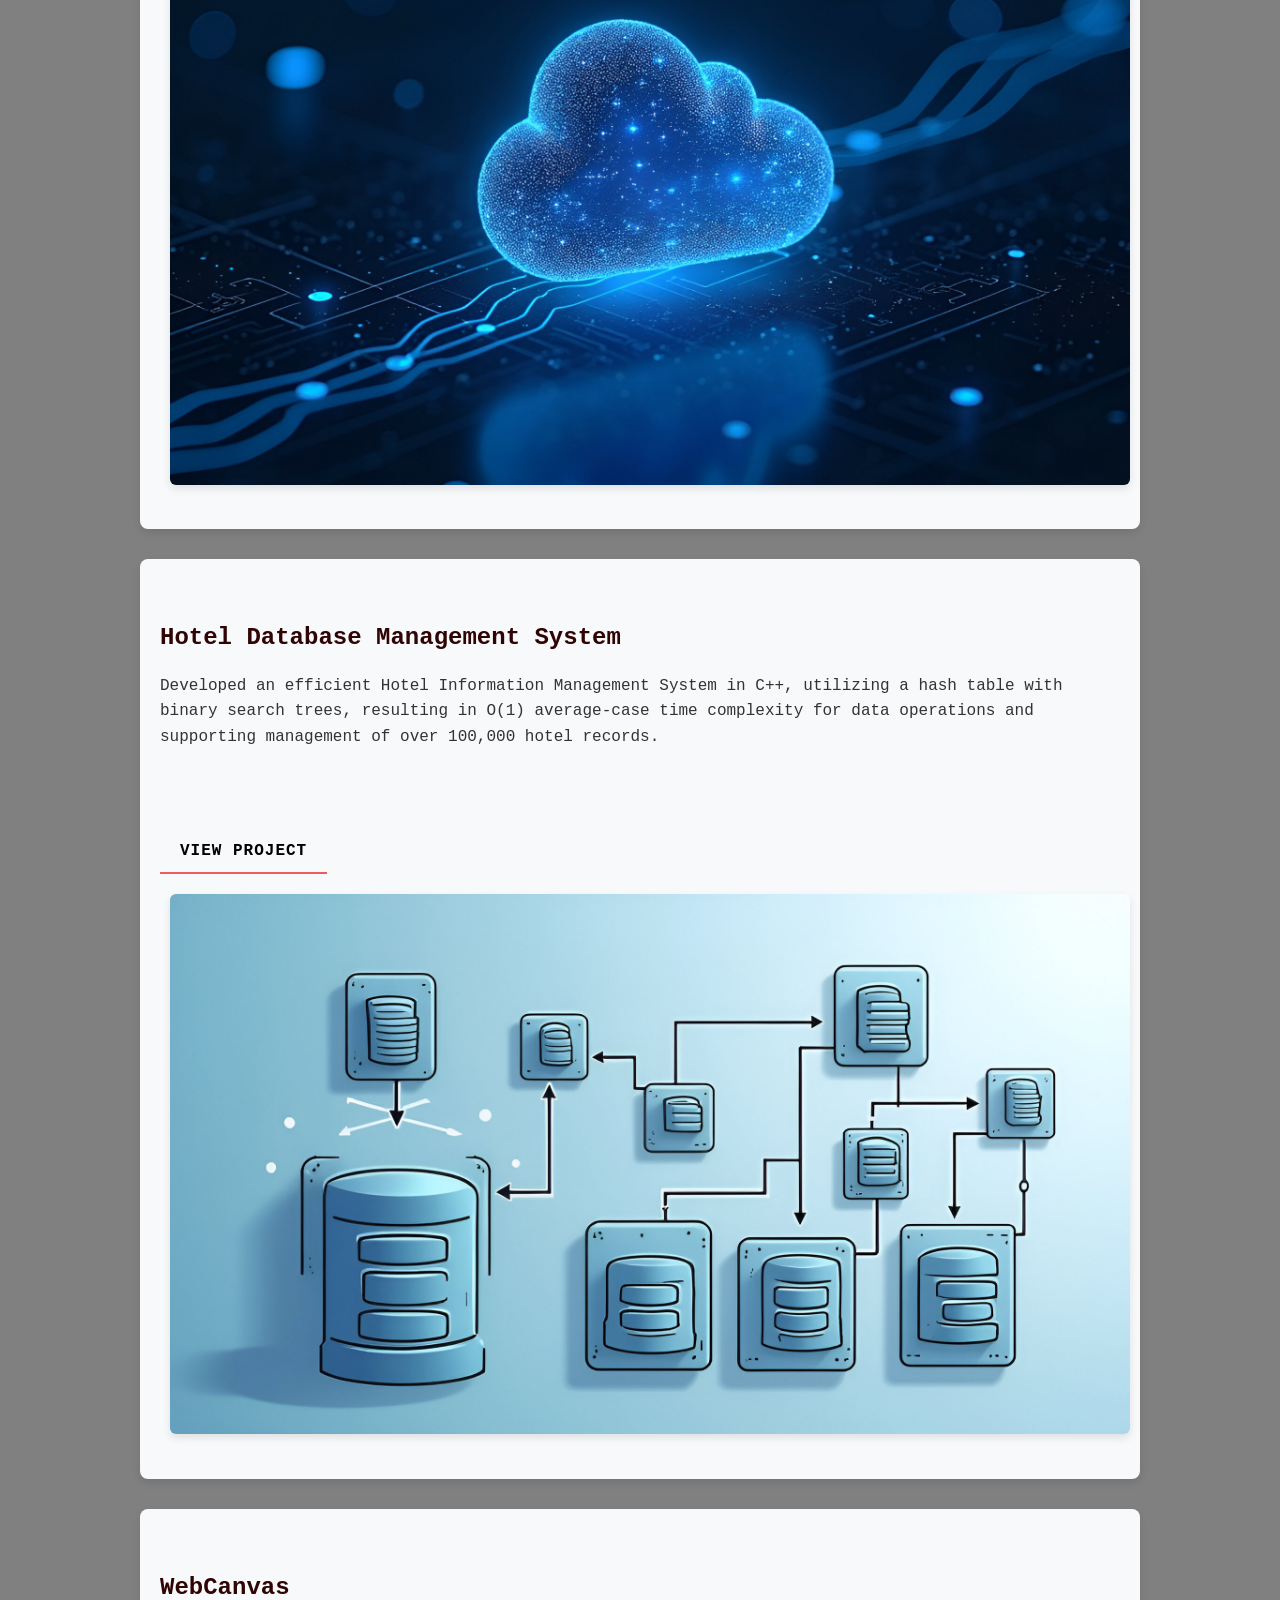
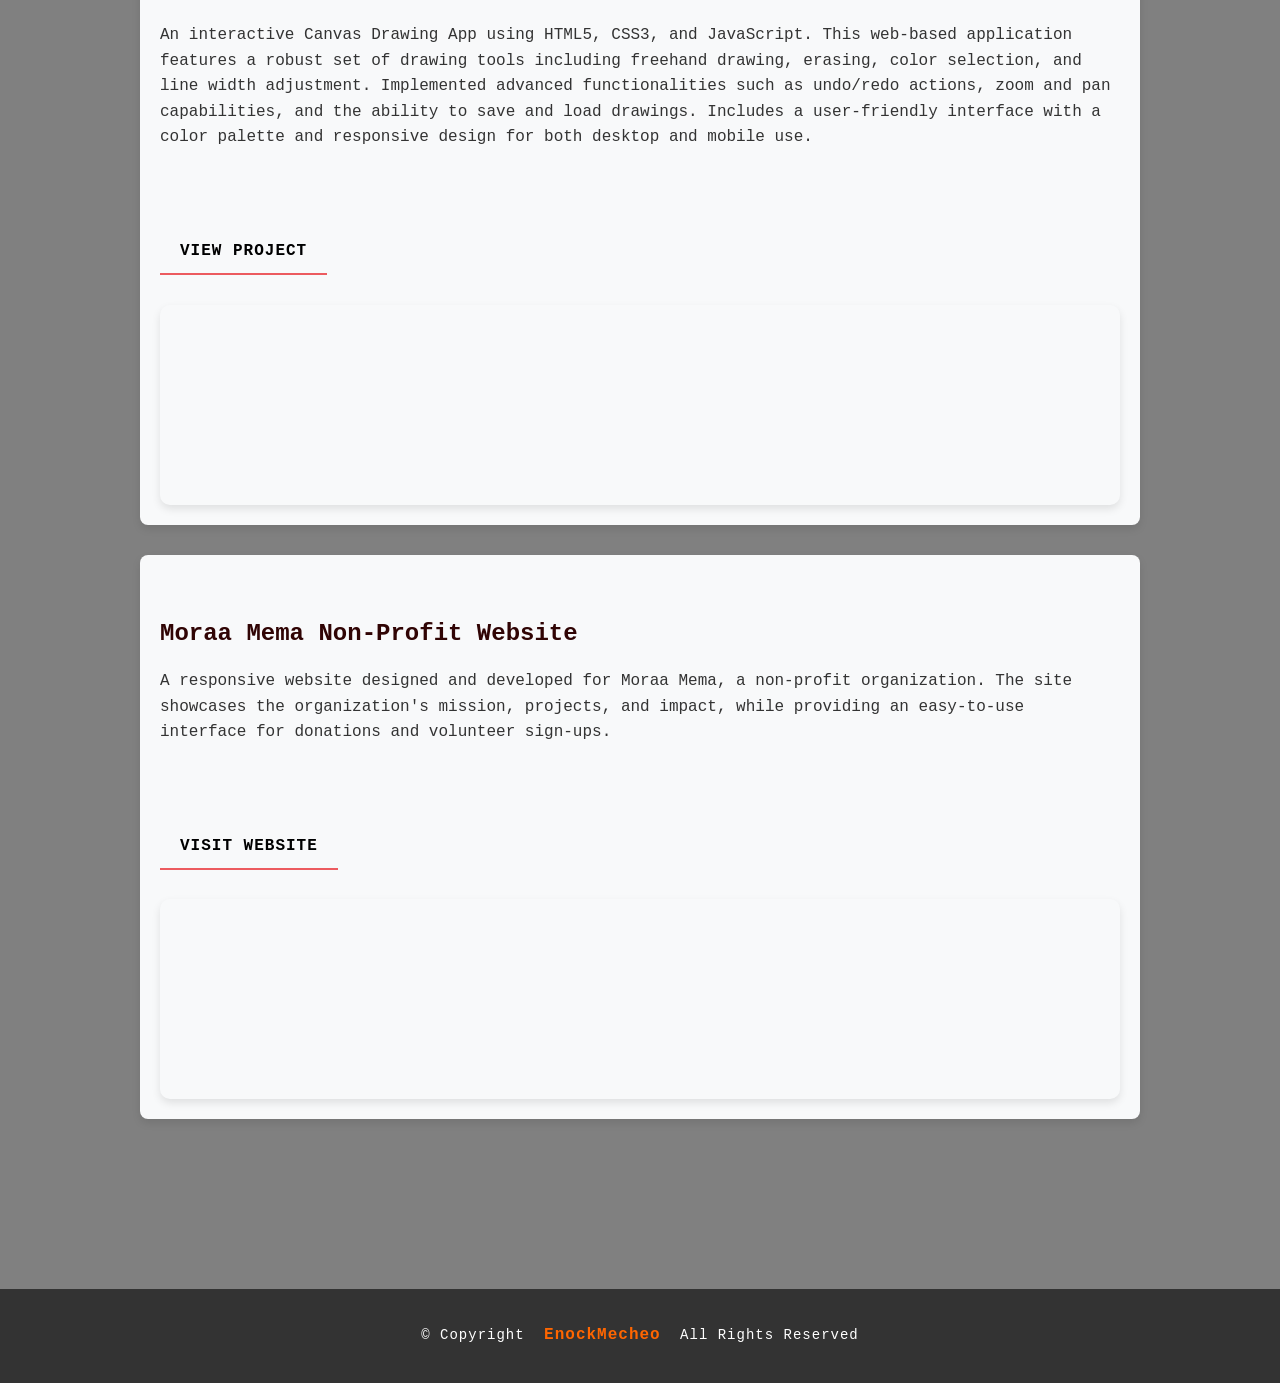
==== commit 69658f9e: "Complete overhaul of website files" ====
--- a/portfolio-details.html
+++ b/portfolio-details.html
@@ -12,92 +12,27 @@
   <link href="assets/img/favicon.png" rel="icon">
   <link href="assets/img/apple-touch-icon.png" rel="apple-touch-icon">
 
-  <!-- Fonts -->
-  <link href="https://fonts.googleapis.com" rel="preconnect">
-  <link href="https://fonts.googleapis.com" rel="preconnect" crossorigin>
-  <link href="https://fonts.googleapis.com/css2?family=Roboto:ital,wght@0,100;0,300;0,400;0,500;0,700;0,900&family=Poppins:ital,wght@0,100;0,200;0,300;0,400;0,500;0,600;0,700;0,800;0,900&display=swap" rel="stylesheet">
-
   <!-- Vendor CSS Files -->
   <link href="assets/vendor/bootstrap/css/bootstrap.min.css" rel="stylesheet">
   <link href="assets/vendor/bootstrap-icons/bootstrap-icons.css" rel="stylesheet">
   <link href="assets/vendor/aos/aos.css" rel="stylesheet">
   <link href="assets/vendor/glightbox/css/glightbox.min.css" rel="stylesheet">
-  <link href="assets/vendor/swiper/swiper-bundle.min.css" rel="stylesheet">
 
   <!-- Main CSS File -->
-  <link href="assets/css/main.css" rel="stylesheet">
-  
-  <!-- Custom styles for rounded corners and image offset -->
-  <style>
-    .project-image {
-      border-radius: 15px; /* Rounds the corners of the image */
-      margin: 10px; /* Adds a small margin around the image */
-      width: calc(100% - 20px); /* Ensures the image fits within the card with margin */
-      height: auto; /* Maintains the aspect ratio of the image */
-      box-shadow: 0 4px 8px rgba(0,0,0,0.1); /* Adds a subtle shadow for depth */
-    }
-    /* Custom styles for sidebar background gradient */
-    .header {
-      background: linear-gradient(180deg, #1a1a1a, #333333); /* Adds a vertical gradient from dark gray to lighter gray */
-    }
-    .website-demo {
-      position: relative;
-      width: 100%;
-      height: 200px;
-      overflow: hidden;
-      border-radius: 10px;
-      box-shadow: 0 4px 8px rgba(0,0,0,0.1);
-      margin-top: 15px;
-    }
-
-    .website-demo iframe {
-      position: absolute;
-      top: 0;
-      left: 0;
-      width: 300%;
-      height: 300%;
-      transform: scale(0.33);
-      transform-origin: 0 0;
-      pointer-events: none;
-    }
-  </style>
+  <link href="assets/css/style.css" rel="stylesheet">
+
+  <!-- Font Awesome Icons -->
+  <link rel="stylesheet" href="https://cdnjs.cloudflare.com/ajax/libs/font-awesome/6.4.0/css/all.min.css">
 </head>
 
-<body class="index-page">
-
-  <header id="header" class="header dark-background d-flex flex-column">
-    <i class="header-toggle d-xl-none bi bi-list"></i>
-
-    <div class="profile-img">
-      <img src="assets/img/IMG_1.jpg" alt="" class="img-fluid rounded-circle">
-    </div>
-
-    <a href="index.html" class="logo d-flex align-items-center justify-content-center">
-      <h1 class="sitename">Enock Mecheo</h1>
+<body class="portfolio-details-page">
+
+  <div class="container mt-3">
+    <a href="index.html" class="animated-button">
+      <span class="button-text">Back to Home</span>
+      <span class="button-line"></span>
     </a>
-
-    <div class="social-links text-center">
-      <!-- Facebook link with icon -->
-      <a href="https://www.facebook.com/enock.mecheo.7?mibextid=LQQJ4d" class="facebook"><i class="bi bi-facebook"></i></a> <!-- Facebook link added -->
-      <!-- Gmail link with icon, opens Gmail to send email to emm10042@nyu.edu -->
-      <a href="mailto:emm10042@nyu.edu" class="gmail"><i class="bi bi-envelope"></i></a>
-      <!-- LinkedIn link with icon -->
-      <a href="https://www.linkedin.com/in/enock-mecheo-56390b1a6/" class="linkedin"><i class="bi bi-linkedin"></i></a> <!-- LinkedIn link added -->
-      <!-- GitHub link with icon -->
-      <a href="https://github.com/EnockMagara" class="github"><i class="bi bi-github"></i></a> <!-- GitHub link added -->
-    </div>
-
-    <nav id="navmenu" class="navmenu">
-      <ul>
-        <li><a href="index.html#hero"><i class="bi bi-house navicon"></i>Home</a></li>
-        <li><a href="index.html#about"><i class="bi bi-person navicon"></i> About</a></li>
-        <li><a href="index.html#resume"><i class="bi bi-file-earmark-text navicon"></i> Resume</a></li>
-        <li><a href="index.html#portfolio" class="active"><i class="bi bi-images navicon"></i> Portfolio</a></li>
-        <!-- <li><a href="service-details.html"><i class="bi bi-hdd-stack navicon"></i> Blog</a></li> --> <!-- Blog link commented out -->
-      </ul>
-    </nav>
-
-  </header>
+  </div>
 
   <main class="main">
 
@@ -132,7 +67,10 @@
                       <i class="bi bi-javascript"></i>
                       <i class="bi bi-python"></i>
                     </div>
-                    <a href="https://enockmagara.github.io/NarrateNow/" class="btn btn-primary mt-3" target="_blank">View Project</a>
+                    <a href="https://enockmagara.github.io/NarrateNow/" class="animated-button" target="_blank">
+                      <span class="button-text">View Project</span>
+                      <span class="button-line"></span>
+                    </a>
                   </div>
                 </div>
                 <div class="col-md-4">
@@ -165,7 +103,10 @@
                       <i class="bi bi-github"></i>
                       <i class="bi bi-cplusplus"></i>
                     </div>
-                    <a href="https://github.com/EnockMagara/VFileManager" class="btn btn-primary mt-3" target="_blank">View Project</a>
+                    <a href="https://github.com/EnockMagara/VFileManager" class="animated-button" target="_blank">
+                      <span class="button-text">View Project</span>
+                      <span class="button-line"></span>
+                    </a>
                   </div>
                 </div>
                 <div class="col-md-4">
@@ -188,7 +129,10 @@
                       <i class="bi bi-github"></i>
                       <i class="bi bi-cplusplus"></i>
                     </div>
-                    <a href="https://github.com/EnockMagara/FIND-HOTEL" class="btn btn-primary mt-3" target="_blank">View Project</a>
+                    <a href="https://github.com/EnockMagara/FIND-HOTEL" class="animated-button" target="_blank">
+                      <span class="button-text">View Project</span>
+                      <span class="button-line"></span>
+                    </a>
                   </div>
                 </div>
                 <div class="col-md-4">
@@ -215,7 +159,10 @@
                       <i class="bi bi-html5"></i>
                       <i class="bi bi-css3"></i>
                     </div>
-                    <a href="https://enockmagara.github.io/JAVASCRIPT/" class="btn btn-primary mt-3" target="_blank">View Project</a>
+                    <a href="https://enockmagara.github.io/JAVASCRIPT/" class="animated-button" target="_blank">
+                      <span class="button-text">View Project</span>
+                      <span class="button-line"></span>
+                    </a>
                   </div>
                 </div>
                 <div class="col-md-4">
@@ -242,7 +189,10 @@
                       <i class="bi bi-css3"></i>
                       <i class="bi bi-bootstrap"></i>
                     </div>
-                    <a href="https://moraamema.org" class="btn btn-primary mt-3" target="_blank">Visit Website</a>
+                    <a href="https://moraamema.org" class="animated-button" target="_blank">
+                      <span class="button-text">Visit Website</span>
+                      <span class="button-line"></span>
+                    </a>
                   </div>
                 </div>
                 <div class="col-md-4">
@@ -262,31 +212,30 @@
 
   </main>
 
-  <footer id="footer" class="footer position-relative light-background">
+  <!-- Scroll Top Arrow -->
+  <a href="#" class="scroll-top d-flex align-items-center justify-content-center">
+    <i class="bi bi-arrow-up-short"></i>
+    <span class="fallback-text">↑</span>
+  </a>
+
+  <!-- Footer -->
+  <footer>
     <div class="container">
-      <div class="copyright text-center ">
-        <p>© Copyright <strong>EnockMecheo</strong>. All Rights Reserved</p>
-      </div>
+      <p class="copyright">
+        <span>&copy; Copyright</span>
+        <span class="sitename">EnockMecheo</span>
+        <span>All Rights Reserved</span>
+      </p>
     </div>
   </footer>
 
-  <!-- Scroll Top -->
-  <a href="#" id="scroll-top" class="scroll-top d-flex align-items-center justify-content-center"><i class="bi bi-arrow-up-short"></i></a>
-
   <!-- Preloader -->
   <div id="preloader"></div>
 
   <!-- Vendor JS Files -->
   <script src="assets/vendor/bootstrap/js/bootstrap.bundle.min.js"></script>
-  <script src="assets/vendor/php-email-form/validate.js"></script>
   <script src="assets/vendor/aos/aos.js"></script>
-  <script src="assets/vendor/typed.js/typed.umd.js"></script>
-  <script src="assets/vendor/purecounter/purecounter_vanilla.js"></script>
-  <script src="assets/vendor/waypoints/noframework.waypoints.js"></script>
   <script src="assets/vendor/glightbox/js/glightbox.min.js"></script>
-  <script src="assets/vendor/imagesloaded/imagesloaded.pkgd.min.js"></script>
-  <script src="assets/vendor/isotope-layout/isotope.pkgd.min.js"></script>
-  <script src="assets/vendor/swiper/swiper-bundle.min.js"></script>
 
   <!-- Main JS File -->
   <script src="assets/js/main.js"></script>
--- a/assets/css/style.css
+++ b/assets/css/style.css
@@ -0,0 +1,654 @@
+/* General Styles */
+:root {
+    --primary-color: #003366; /* Deep Blue */
+    --secondary-color: #ff6600; /* Orange */
+    --background-color: #f0f0f0; /* Light Gray */
+    --text-color: #333333; /* Dark Text */
+  }
+  
+  body, html {
+    margin: 0;
+    padding: 0;
+    height: 100%;
+    background-color: #808080; /* This is a gray color, adjust as needed */
+  }
+  
+  body {
+    font-family: 'Courier New', monospace;
+    line-height: 1.6;
+    color: #fff; /* Adjust text color for better contrast */
+    padding-top: 40px; /* Adjust this value to match the height of your social links bar */
+  }
+  
+  .main {
+    min-height: calc(100vh - 40px); /* Subtract the height of the social links bar */
+    background-color: #808080; /* Same as body background */
+    padding-top: 0;
+    margin-top: 0;
+  }
+  
+  .social-links-top {
+    position: fixed;
+    top: 0;
+    left: 0;
+    width: 100%;
+    background-color: rgba(0, 0, 0, 0.8);
+    padding: 10px 0;
+    text-align: center;
+    z-index: 1002;
+  }
+  
+  /* Remove any margin or padding from sections if present */
+  .section {
+    margin: 0;
+    padding: 60px 0;
+  }
+  
+  /* Adjust the hero section to remove any potential gaps */
+  #hero {
+    margin-top: -40px; /* Negative margin to offset the social links bar */
+    padding-top: 40px; /* Add padding to push content down */
+  }
+  
+  h1, h2, h3, h4, h5, h6 {
+    font-family: 'Courier New', monospace;
+    /* Add other heading styles as needed */
+  }
+  
+  /* Layout */
+  .card {
+    background: #fff;
+    border-radius: 8px;
+    box-shadow: 0 4px 8px rgba(0, 0, 0, 0.1);
+    padding: 20px;
+    margin-bottom: 20px;
+    transition: transform 0.3s;
+  }
+  
+  .card:hover {
+    transform: translateY(-5px);
+  }
+  
+  /* Header Styles */
+  .header {
+    background: linear-gradient(180deg, #1a1a1a, #333333);
+    padding: 20px;
+  }
+  
+  .profile-img img {
+    border-radius: 50%;
+    max-width: 150px;
+    margin: 0 auto;
+    display: block;
+  }
+  
+  .sitename {
+    color: #fff;
+    font-size: 1.5rem;
+    text-align: center;
+    margin-top: 15px;
+  }
+  
+  .social-links a {
+    color: #fff;
+    font-size: 1.2rem;
+    margin: 0 10px;
+  }
+  
+  /* Navigation Menu */
+  .navmenu ul {
+    list-style: none;
+    padding: 0;
+  }
+  
+  .navmenu ul li a {
+    color: #fff;
+    display: flex;
+    align-items: center;
+    padding: 10px 0;
+    transition: color 0.3s;
+  }
+  
+  .navmenu ul li a:hover,
+  .navmenu ul li a.active {
+    color: var(--secondary-color);
+  }
+  
+  .navmenu ul li a i {
+    margin-right: 10px;
+  }
+  
+  /* Hero Section */
+  #hero {
+    background-image: url('assets/img/BACKGROUND.PNG');
+    background-size: cover;
+    background-position: center;
+    background-repeat: no-repeat;
+    min-height: 100vh;
+    display: flex;
+    align-items: center;
+    justify-content: center;
+    position: relative;
+  }
+  
+  .hero-overlay {
+    position: absolute;
+    top: 0;
+    left: 0;
+    right: 0;
+    bottom: 0;
+    background-color: rgba(0, 0, 0, 0.5); /* Adjust opacity as needed */
+  }
+  
+  .hero-content {
+    position: relative;
+    z-index: 1;
+    color: #fff; /* Ensure text is visible on the background */
+    text-align: center;
+    max-width: 800px;
+    margin: 0 auto;
+    padding: 20px;
+  }
+  
+  .hero-greeting {
+    font-size: 1.5rem;
+    margin-bottom: 10px;
+    opacity: 0;
+    animation: fadeInUp 1s ease forwards;
+    animation-delay: 0.5s;
+  }
+  
+  .hero-name {
+    font-size: 3.5rem;
+    font-weight: bold;
+    margin-bottom: 20px;
+    opacity: 0;
+    animation: fadeInUp 1s ease forwards;
+    animation-delay: 1s;
+  }
+  
+  .hero-description {
+    font-size: 1.5rem;
+    margin-bottom: 30px;
+    opacity: 0;
+    animation: fadeInUp 1s ease forwards;
+    animation-delay: 1.5s;
+  }
+  
+  .cta-button {
+    display: inline-block;
+    padding: 12px 24px;
+    background-color: transparent;
+    color: rgb(236, 91, 95);
+    text-decoration: none;
+    font-weight: bold;
+    font-size: 1.2rem;
+    text-transform: uppercase;
+    letter-spacing: 1px;
+    border: 2px solid rgb(236, 91, 95);
+    border-radius: 5px;
+    transition: all 0.3s ease;
+    opacity: 0;
+    animation: fadeInUp 1s ease forwards;
+    animation-delay: 2s; /* Delay the button animation */
+  }
+
+  .cta-button:hover {
+    background-color: rgb(236, 91, 95);
+    color: #fff;
+  }
+  
+  @keyframes fadeInUp {
+    from {
+      opacity: 0;
+      transform: translateY(20px);
+    }
+    to {
+      opacity: 1;
+      transform: translateY(0);
+    }
+  }
+
+  /* About Section */
+  .about-me ul {
+    list-style: none;
+    padding: 0;
+  }
+  
+  .about-me ul li {
+    margin-bottom: 10px;
+  }
+  
+  .about-me ul li strong {
+    color: var(--secondary-color);
+  }
+  
+  .skills-category {
+    display: flex;
+    align-items: center;
+    margin-bottom: 0.5rem;
+  }
+  
+  .skills-category i {
+    margin-right: 10px;
+    font-size: 1.2rem;
+    color: var(--primary-color);
+  }
+  
+  /* Portfolio Section */
+  .project-card {
+    margin-bottom: 30px;
+  }
+  
+  .project-image {
+    border-radius: 15px;
+    margin: 10px;
+    width: calc(100% - 20px);
+    height: auto;
+    box-shadow: 0 4px 8px rgba(0,0,0,0.1);
+  }
+  
+  .tech-icons i {
+    font-size: 1.5rem;
+    margin-right: 10px;
+    color: var(--secondary-color);
+  }
+  
+  .website-demo {
+    position: relative;
+    width: 100%;
+    height: 200px;
+    overflow: hidden;
+    border-radius: 10px;
+    box-shadow: 0 4px 8px rgba(0,0,0,0.1);
+    margin-top: 15px;
+  }
+  
+  .website-demo iframe {
+    position: absolute;
+    top: 0;
+    left: 0;
+    width: 300%;
+    height: 300%;
+    transform: scale(0.33);
+    transform-origin: 0 0;
+    pointer-events: none;
+  }
+  
+  /* Footer */
+  footer {
+    background-color: #333;
+    color: #fff;
+    padding: 20px 0;
+    text-align: center;
+  }
+
+  .copyright {
+    font-family: 'Courier New', monospace;
+    font-size: 14px;
+    letter-spacing: 1px;
+  }
+
+  .copyright .sitename {
+    color: #ff6600; /* Your secondary color */
+    font-weight: bold;
+    font-size: 16px;
+  }
+
+  .copyright span {
+    display: inline-block;
+    margin: 0 5px;
+  }
+  
+  /* Responsive Design */
+  @media (max-width: 768px) {
+    .section {
+      padding: 40px 0;
+    }
+  
+    .hero-greeting {
+      font-size: 1.2rem;
+    }
+  
+    .hero-name {
+      font-size: 2.5rem;
+    }
+  
+    .hero-description {
+      font-size: 1rem;
+    }
+  
+    .card {
+      padding: 15px;
+    }
+  
+    .about-me h3 {
+      margin-top: 1rem;
+      margin-bottom: 0.5rem;
+    }
+  
+    .about-me .skills-category {
+      flex-direction: column;
+      align-items: flex-start;
+    }
+  
+    .about-me .skills-category i {
+      margin-bottom: 5px;
+    }
+  }
+
+.animated-button {
+  position: relative;
+  display: inline-block;
+  padding: 10px 20px;
+  color: #000;
+  text-decoration: none;
+  font-weight: bold;
+  text-transform: uppercase;
+  letter-spacing: 1px;
+  overflow: hidden;
+  background-color: transparent;
+  transition: color 0.3s ease;
+  cursor: pointer;
+}
+
+.animated-button .button-text {
+  position: relative;
+  z-index: 2;
+}
+
+.animated-button .button-line {
+  position: absolute;
+  bottom: 0;
+  left: 0;
+  width: 100%;
+  height: 2px;
+  background-color: rgb(236, 91, 95);
+  transition: height 0.3s ease;
+  will-change: height;
+}
+
+.animated-button:hover {
+  color: #fff;
+}
+
+.animated-button:hover .button-line {
+  height: 100%;
+}
+
+/* Disable hover effects on touch devices */
+.touch-device .animated-button:hover {
+  color: #000;
+}
+
+.touch-device .animated-button:hover .button-line {
+  height: 2px;
+}
+
+#showResumeBtn {
+  color: #000 !important; /* Force black text color */
+}
+
+#showResumeBtn:hover {
+  color: #000 !important; /* Ensure text stays black on hover */
+}
+
+.social-links-top {
+  position: fixed;
+  top: 0;
+  left: 0;
+  width: 100%;
+  background-color: rgba(0, 0, 0, 0.8);
+  padding: 10px 0;
+  text-align: center;
+  z-index: 1002; /* Increased z-index to be above section-separator */
+}
+
+.social-links-top a {
+  color: #fff;
+  font-size: 20px;
+  margin: 0 10px;
+  transition: color 0.3s ease;
+}
+
+.social-links-top a:hover {
+  color: rgb(159, 159, 222);
+}
+
+.section-separator {
+  background-color: rgb(51, 51, 51); /* Dark gray color */
+  padding: 10px 0;
+  position: sticky;
+  top: 40px; /* Should match the height of social-links-top */
+  left: 0;
+  width: 100%;
+  z-index: 1001;
+}
+
+.navbar ul {
+  display: flex;
+  justify-content: center;
+  list-style: none;
+  margin: 0;
+  padding: 0;
+}
+
+.navbar li {
+  margin: 0 15px;
+}
+
+.nav-link {
+  color: #ffffff; /* White color for default state */
+  text-decoration: none;
+  font-weight: bold;
+  transition: color 0.3s ease;
+  font-size: 1.1rem;
+}
+
+.nav-link:hover, .nav-link.active {
+  color: #ff6600; /* Red color for hover and active states (using your secondary color) */
+}
+
+.navicon {
+  margin-right: 5px;
+}
+
+/* Project card styles */
+.project-card .card-title {
+  font-size: 1.5rem; /* Increased font size */
+  font-weight: bold;
+  margin-bottom: 15px;
+  color: #300404; /* Dark red color to match the theme */
+}
+
+/* You may want to adjust the body text size for better contrast */
+.project-card .card-text {
+  font-size: 1rem;
+}
+
+/* Back to Home button styles */
+.container.mt-3 {
+  padding: 20px 0;
+}
+
+.container.mt-3 .animated-button {
+  display: inline-block;
+  padding: 12px 24px;
+  color: rgb(236, 91, 95);
+  text-decoration: none;
+  font-weight: bold;
+  font-size: 1.2rem;
+  text-transform: uppercase;
+  letter-spacing: 1px;
+  border: 2px solid rgb(236, 91, 95);
+  border-radius: 5px;
+  position: relative;
+  overflow: hidden;
+  background-color: transparent;
+  transition: color 0.3s ease;
+}
+
+.container.mt-3 .animated-button .button-text {
+  position: relative;
+  z-index: 2;
+}
+
+.container.mt-3 .animated-button .button-line {
+  position: absolute;
+  bottom: 0;
+  left: 0;
+  width: 100%;
+  height: 2px;
+  background-color: rgb(236, 91, 95);
+  transition: height 0.3s ease;
+}
+
+.container.mt-3 .animated-button:hover {
+  color: #fff;
+}
+
+.container.mt-3 .animated-button:hover .button-line {
+  height: 100%;
+}
+
+main.main {
+  padding-top: 90px; /* Adjust this value based on the combined height of social-links-top and section-separator */
+}
+
+.scroll-top {
+  position: fixed;
+  visibility: hidden;
+  opacity: 0;
+  right: 15px;
+  bottom: 15px;
+  z-index: 99999;
+  background: #ff6600; /* Red color */
+  width: 50px; /* Increased size */
+  height: 50px; /* Increased size */
+  border-radius: 50%;
+  transition: all 0.4s;
+  display: flex;
+  align-items: center;
+  justify-content: center;
+}
+
+.scroll-top i {
+  font-size: 30px; /* Bigger icon */
+  color: #000000; /* Changed to black for better contrast */
+  line-height: 0;
+}
+
+.scroll-top:hover {
+  background: #ff8533; /* Lighter red on hover */
+  transform: scale(1.1); /* Slight grow effect on hover */
+}
+
+.scroll-top:hover i {
+  color: #ffffff; /* Change to white on hover for additional effect */
+}
+
+.scroll-top.active {
+  visibility: visible;
+  opacity: 1;
+  animation: bounce 2s infinite;
+}
+
+@keyframes bounce {
+  0%, 20%, 50%, 80%, 100% {
+    transform: translateY(0);
+  }
+  40% {
+    transform: translateY(-10px);
+  }
+  60% {
+    transform: translateY(-5px);
+  }
+}
+
+/* Styles specific to portfolio-details.html */
+.portfolio-details-page .main {
+  padding: 20px 20px 40px; /* Reduced top padding, consistent side padding */
+}
+
+.portfolio-details-page .container {
+  max-width: 1000px; /* Reduced max-width for better content density */
+  margin: 0 auto;
+}
+
+/* Adjust the 'Back to Home' button positioning */
+.portfolio-details-page .container.mt-3 {
+  margin-bottom: 20px; /* Reduced space below the button */
+}
+
+/* Adjust spacing for project cards */
+.portfolio-details-page .project-card {
+  margin-bottom: 30px; /* Reduced space between projects */
+  padding: 20px; /* Reduced internal padding of the card */
+  background-color: #f8f9fa; /* Light background for contrast */
+  border-radius: 8px; /* Rounded corners */
+}
+
+/* Adjust spacing for project titles */
+.portfolio-details-page .project-card .card-title {
+  margin-bottom: 15px; /* Slightly reduced space below the title */
+  font-size: 1.5rem; /* Larger font size for titles */
+}
+
+/* Adjust spacing for project description */
+.portfolio-details-page .project-card .card-text {
+  margin-bottom: 15px;
+}
+
+/* Adjust spacing for tech icons */
+.portfolio-details-page .tech-icons {
+  margin: 15px 0;
+}
+
+/* Adjust spacing for 'View Project' button */
+.portfolio-details-page .animated-button {
+  margin-top: 15px;
+}
+
+/* Adjust iframe container spacing */
+.portfolio-details-page .website-demo {
+  margin-top: 20px;
+}
+
+/* Adjust space between sections */
+.portfolio-details-page .section {
+  margin-bottom: 40px;
+}
+
+/* Improve readability of project descriptions */
+.portfolio-details-page .project-card .card-text {
+  line-height: 1.6;
+  color: #333; /* Darker text for better contrast */
+}
+
+/* Style for project images */
+.portfolio-details-page .project-image {
+  width: 100%;
+  height: auto;
+  border-radius: 6px;
+  margin-bottom: 15px;
+}
+
+/* Styles for the Back to Home button */
+.portfolio-details-page .container.mt-3 {
+  padding-left: 15px; /* Default padding for all screen sizes */
+  padding-right: 15px;
+  margin-bottom: 20px;
+}
+
+/* Additional padding for mobile screens */
+@media (max-width: 767px) {
+  .portfolio-details-page .container.mt-3 {
+    padding-left: 20px; /* Increased left padding for mobile */
+  }
+}
+
+/* Ensure the button doesn't stretch full width on mobile */
+.portfolio-details-page .animated-button {
+  display: inline-block;
+  margin-top: 10px;
+}
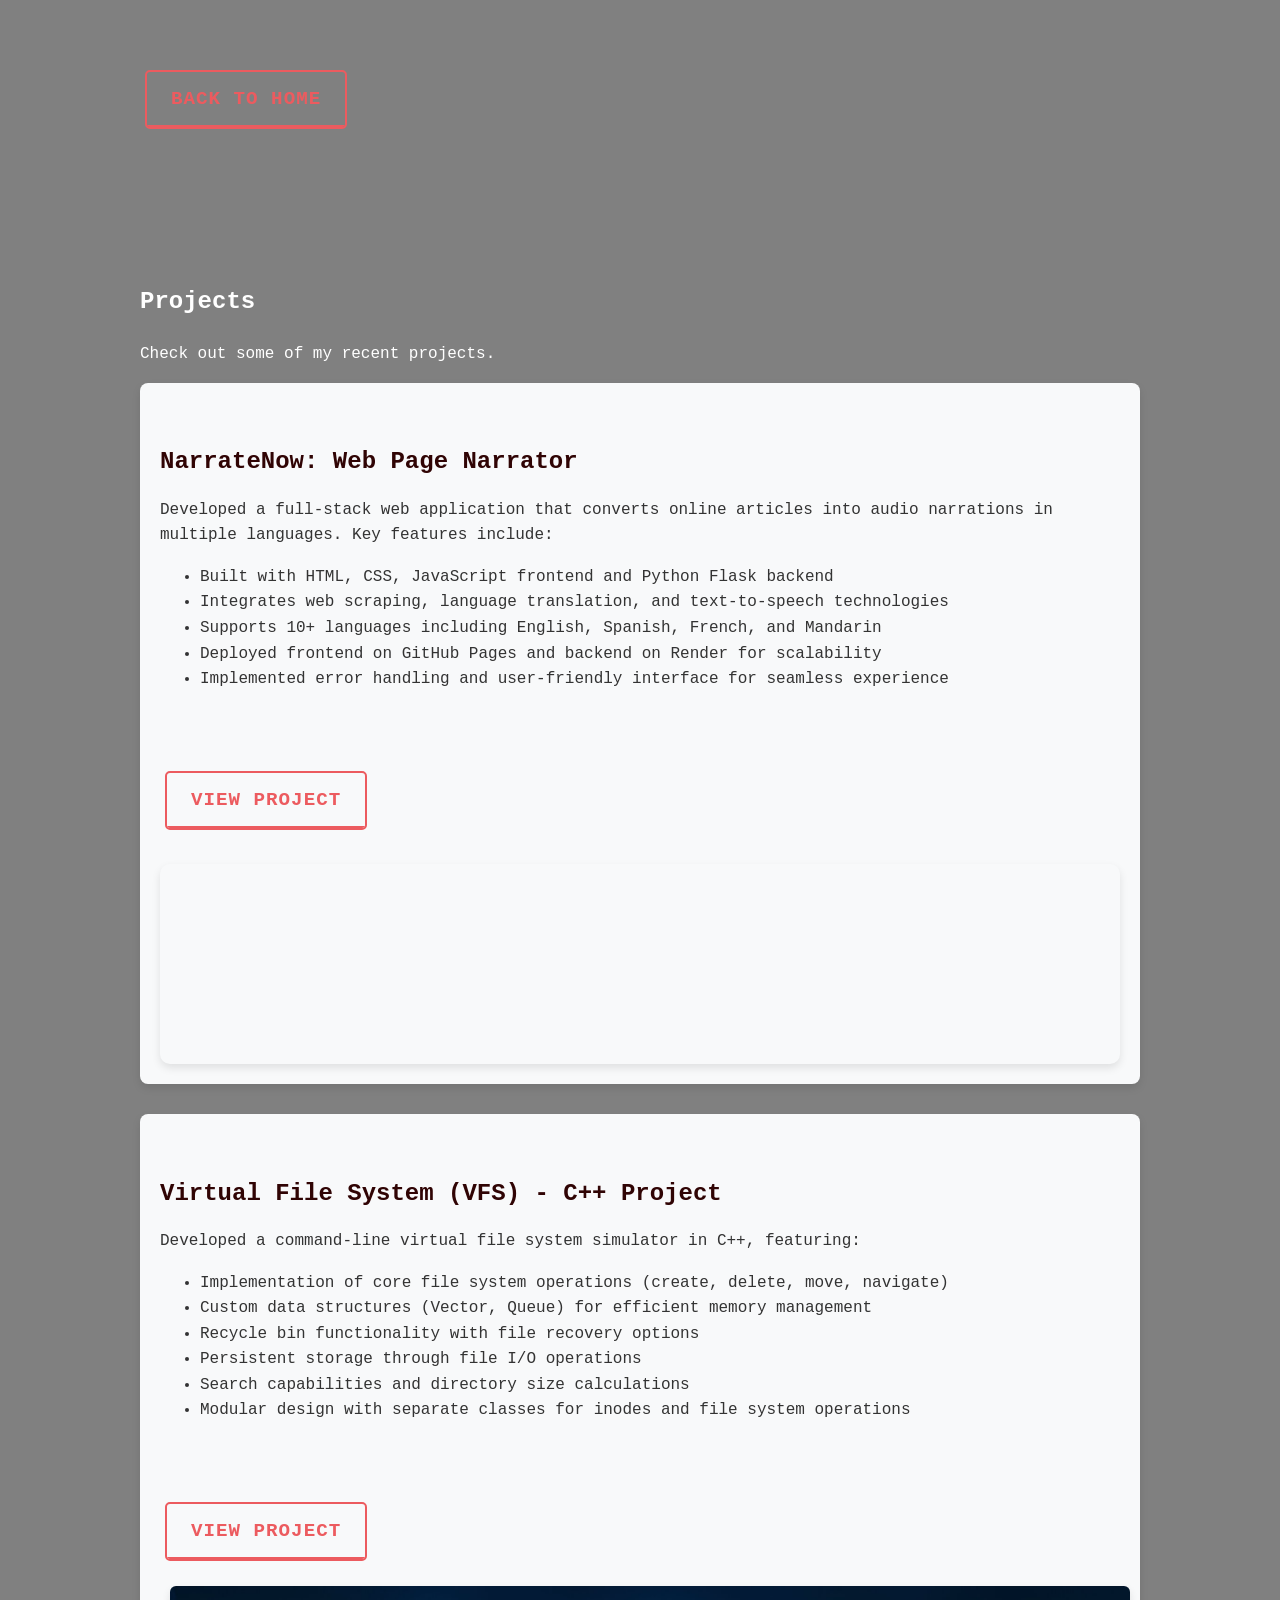
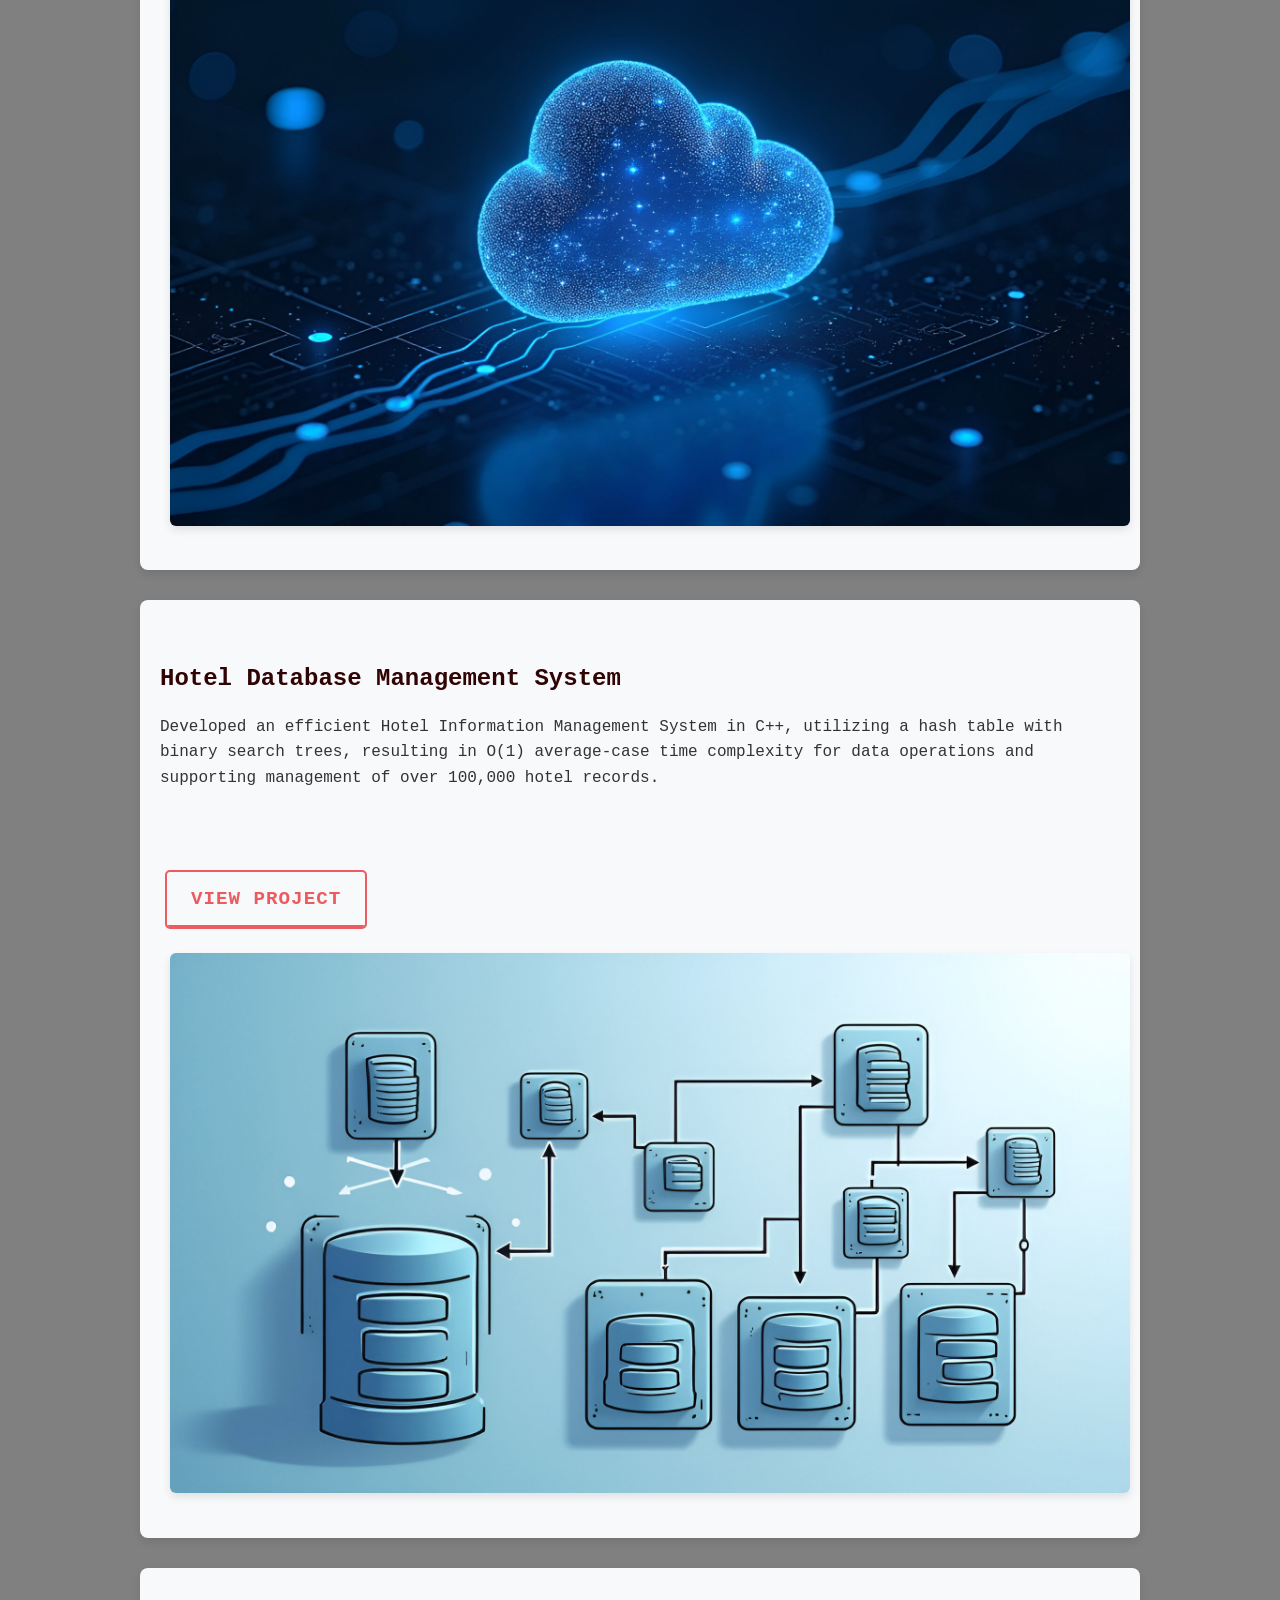
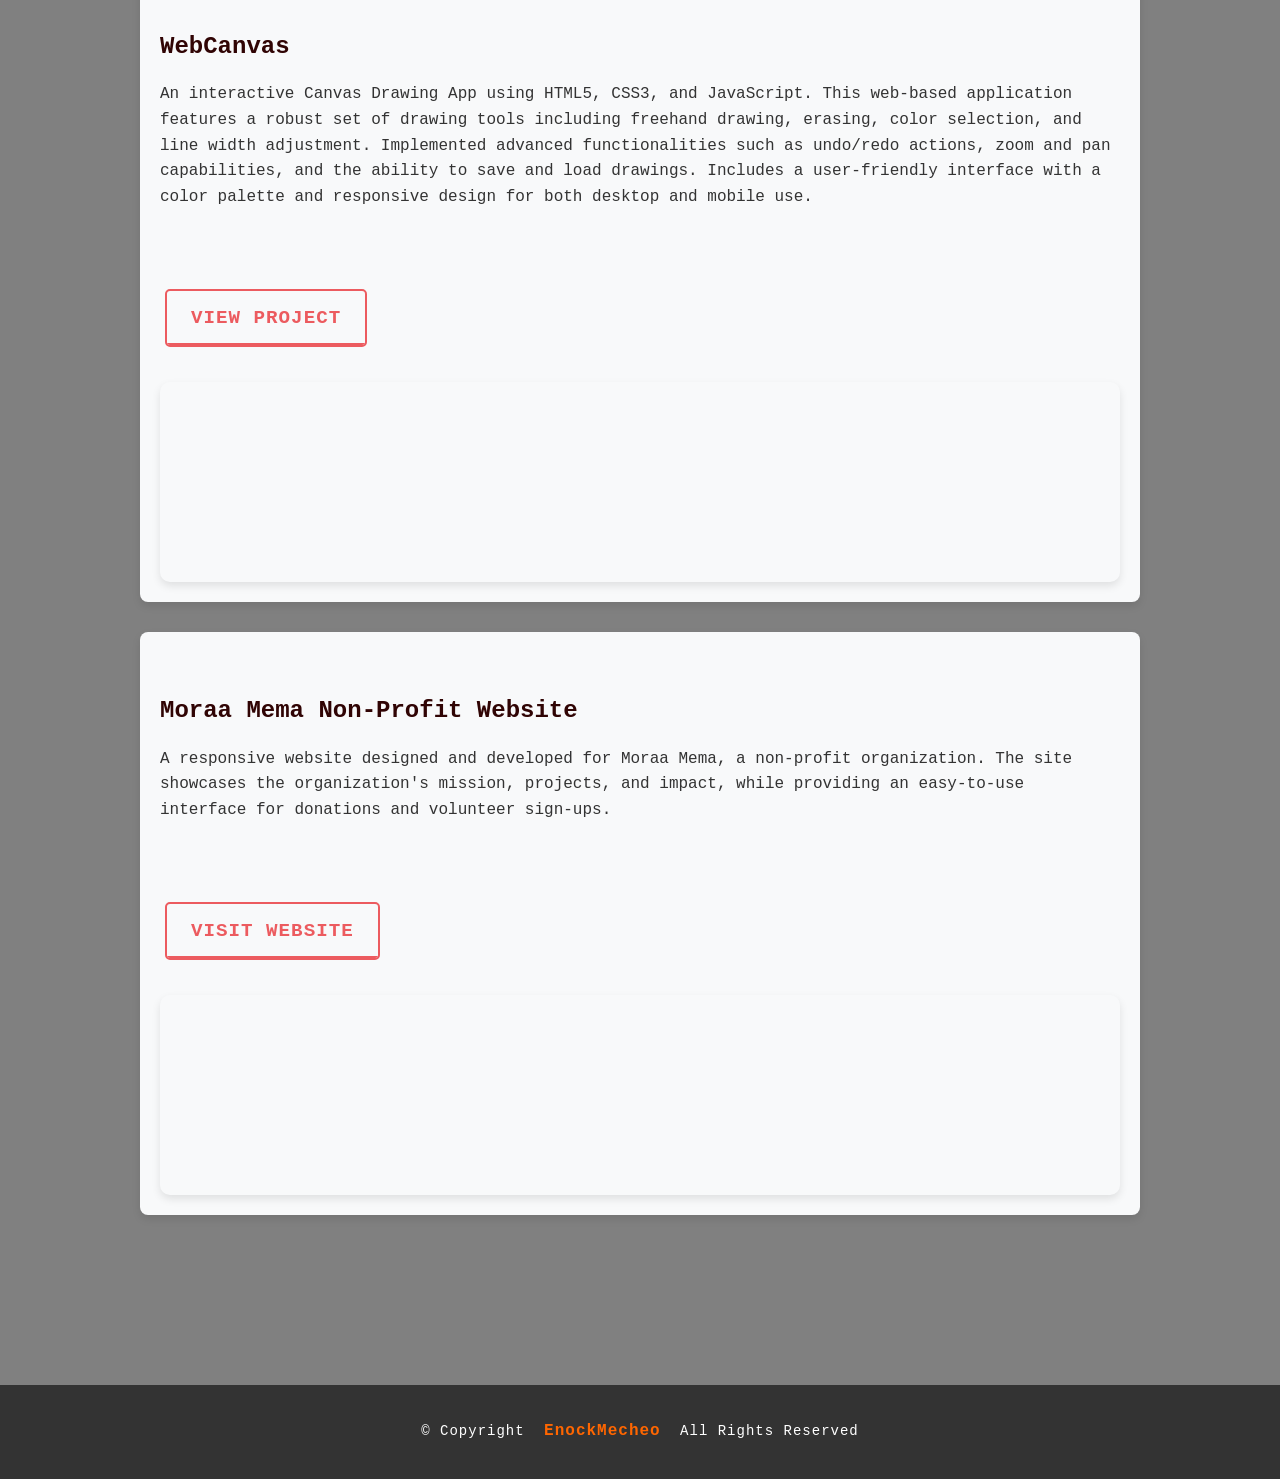
==== commit 68f7fb6c: "Updated project Link" ====
--- a/portfolio-details.html
+++ b/portfolio-details.html
@@ -159,7 +159,7 @@
                       <i class="bi bi-html5"></i>
                       <i class="bi bi-css3"></i>
                     </div>
-                    <a href="https://enockmagara.github.io/JAVASCRIPT/" class="animated-button" target="_blank">
+                    <a href="https://enockmagara.github.io/WEBCANVAS/" class="animated-button" target="_blank">
                       <span class="button-text">View Project</span>
                       <span class="button-line"></span>
                     </a>
--- a/assets/css/style.css
+++ b/assets/css/style.css
@@ -154,7 +154,7 @@
     font-size: 1.5rem;
     margin-bottom: 10px;
     opacity: 0;
-    animation: fadeInUp 1s ease forwards;
+    animation: slideInFromLeft 1s ease forwards;
     animation-delay: 0.5s;
   }
   
@@ -163,16 +163,16 @@
     font-weight: bold;
     margin-bottom: 20px;
     opacity: 0;
-    animation: fadeInUp 1s ease forwards;
-    animation-delay: 1s;
+    animation: slideInFromRight 1s ease forwards;
+    animation-delay: 0.5s;
   }
   
   .hero-description {
     font-size: 1.5rem;
     margin-bottom: 30px;
     opacity: 0;
-    animation: fadeInUp 1s ease forwards;
-    animation-delay: 1.5s;
+    animation: slideInFromLeft 1s ease forwards;
+    animation-delay: 0.5s;
   }
   
   .cta-button {
@@ -189,8 +189,10 @@
     border-radius: 5px;
     transition: all 0.3s ease;
     opacity: 0;
-    animation: fadeInUp 1s ease forwards;
-    animation-delay: 2s; /* Delay the button animation */
+    animation: fadeInButton 0.5s ease forwards;
+    animation-delay: 1s; 
+    z-index: 2000; 
+    position: relative; 
   }
 
   .cta-button:hover {
@@ -198,43 +200,98 @@
     color: #fff;
   }
   
-  @keyframes fadeInUp {
+  @keyframes slideInFromLeft {
     from {
       opacity: 0;
-      transform: translateY(20px);
+      transform: translateX(-100px); /* Start from -100px off the left */
     }
     to {
       opacity: 1;
-      transform: translateY(0);
-    }
+      transform: translateX(0);
+    }
+  }
+
+  @keyframes slideInFromRight {
+    from {
+      opacity: 0;
+      transform: translateX(100px); /* Start from 100px off the right */
+    }
+    to {
+      opacity: 1;
+      transform: translateX(0);
+    }
+  }
+
+  @keyframes fadeInButton {
+    from { opacity: 0; }
+    to { opacity: 1; }
   }
 
   /* About Section */
-  .about-me ul {
-    list-style: none;
-    padding: 0;
-  }
-  
-  .about-me ul li {
+  .about {
+    color: #fff;
+    background-color: #000; /* Assuming a dark theme as per your inspiration */
+    padding: 50px 0;
+  }
+
+  .about h2 {
+    color: #ff6600; /* Styling for the section title */
+    margin-bottom: 20px;
+  }
+
+  .about-flex {
+    display: flex;
+    justify-content: space-between;
+    align-items: flex-start;
+  }
+
+  .about-description {
+    width: 50%;
+    padding-right: 20px;
+  }
+
+  .about-tech {
+    display: grid;
+    grid-template-columns: repeat(3, 1fr);
+    gap: 15px;
+    width: 50%;
+  }
+
+  .tech-icon {
+    display: flex;
+    flex-direction: column;
+    align-items: center;
+    justify-content: center;
+    background: #222; /* Dark background for each icon */
+    padding: 20px;
+    border-radius: 10px;
+  }
+
+  .tech-icon i {
+    font-size: 2rem;
+    color: #ff6600; /* Icon color */
     margin-bottom: 10px;
   }
-  
-  .about-me ul li strong {
-    color: var(--secondary-color);
-  }
-  
-  .skills-category {
-    display: flex;
-    align-items: center;
-    margin-bottom: 0.5rem;
-  }
-  
-  .skills-category i {
-    margin-right: 10px;
-    font-size: 1.2rem;
-    color: var(--primary-color);
-  }
-  
+
+  .tech-icon span {
+    color: #fff;
+  }
+
+  @media (max-width: 768px) {
+    .about-flex {
+      flex-direction: column;
+    }
+
+    .about-description,
+    .about-tech {
+      width: 100%;
+    }
+
+    .about-tech {
+      grid-template-columns: repeat(2, 1fr);
+    }
+  }
+
   /* Portfolio Section */
   .project-card {
     margin-bottom: 30px;
@@ -337,60 +394,46 @@
     }
   }
 
-.animated-button {
-  position: relative;
+#showResumeBtn {
   display: inline-block;
-  padding: 10px 20px;
+  padding: 15px 25px;
   color: #000;
   text-decoration: none;
   font-weight: bold;
   text-transform: uppercase;
   letter-spacing: 1px;
-  overflow: hidden;
+  border: 2px solid rgb(236, 91, 95);
+  border-radius: 5px;
   background-color: transparent;
-  transition: color 0.3s ease;
+  transition: background-color 0.3s ease, color 0.3s ease;
   cursor: pointer;
-}
-
-.animated-button .button-text {
+  -webkit-tap-highlight-color: transparent;
+  font-size: 16px;
+}
+
+#showResumeBtn:hover,
+#showResumeBtn:active {
+  background-color: rgb(236, 91, 95);
+  color: #fff;
+}
+
+#resumeFrame {
+  display: none;
+  width: 100%;
+  height: 0;
+  border: none;
+  transition: height 0.3s ease, opacity 0.3s ease;
+  opacity: 0;
   position: relative;
-  z-index: 2;
-}
-
-.animated-button .button-line {
-  position: absolute;
-  bottom: 0;
-  left: 0;
-  width: 100%;
-  height: 2px;
-  background-color: rgb(236, 91, 95);
-  transition: height 0.3s ease;
-  will-change: height;
-}
-
-.animated-button:hover {
-  color: #fff;
-}
-
-.animated-button:hover .button-line {
-  height: 100%;
-}
-
-/* Disable hover effects on touch devices */
-.touch-device .animated-button:hover {
-  color: #000;
-}
-
-.touch-device .animated-button:hover .button-line {
-  height: 2px;
-}
-
-#showResumeBtn {
-  color: #000 !important; /* Force black text color */
-}
-
-#showResumeBtn:hover {
-  color: #000 !important; /* Ensure text stays black on hover */
+  z-index: 1003; /* Higher than the social links top bar */
+}
+
+/* Improve touch area for mobile */
+@media (max-width: 768px) {
+  #showResumeBtn {
+    padding: 15px 25px;
+    font-size: 16px;
+  }
 }
 
 .social-links-top {
@@ -431,6 +474,8 @@
   list-style: none;
   margin: 0;
   padding: 0;
+  padding-right: 20px; /* Add padding to the right of the list */
+  text-align: right; /* Align text to the right */
 }
 
 .navbar li {
@@ -443,6 +488,7 @@
   font-weight: bold;
   transition: color 0.3s ease;
   font-size: 1.1rem;
+  padding: 10px 15px; /* Adjust padding around links for better spacing */
 }
 
 .nav-link:hover, .nav-link.active {
@@ -651,4 +697,100 @@
 .portfolio-details-page .animated-button {
   display: inline-block;
   margin-top: 10px;
-}+}
+
+.resume-container {
+  position: relative;
+  z-index: 1003;
+}
+
+.animated-button {
+  display: inline-block;
+  padding: 12px 24px;
+  color: rgb(236, 91, 95);
+  text-decoration: none;
+  font-weight: bold;
+  font-size: 1.2rem;
+  text-transform: uppercase;
+  letter-spacing: 1px;
+  border: 2px solid rgb(236, 91, 95);
+  border-radius: 5px;
+  position: relative;
+  overflow: hidden;
+  background-color: transparent;
+  transition: color 0.3s ease;
+  margin: 5px;
+  cursor: pointer;
+}
+
+.animated-button .button-text {
+  position: relative;
+  z-index: 2;
+}
+
+.animated-button .button-line {
+  position: absolute;
+  bottom: 0;
+  left: 0;
+  width: 100%;
+  height: 2px;
+  background-color: rgb(236, 91, 95);
+  transition: height 0.3s ease;
+  z-index: 1;
+  overflow: hidden;
+}
+
+.animated-button:hover {
+  color: #fff;
+}
+
+.animated-button:hover .button-line {
+  height: 100%;
+}
+
+/* About Section Hyperlink Styling */
+.about-description a {
+  color: #ff6600; /* Assuming the up arrow uses this color, adjust as needed */
+  text-decoration: none; /* Removes underline */
+}
+
+/* Ensure the hyperlink does not underline on hover */
+.about-description a:hover {
+  text-decoration: none;
+}
+
+/* Icon Colors */
+.tech-icon .fa-python { color: #3776AB; } /* Python blue */
+.tech-icon .fa-js-square { color: #F7DF1E; } /* JavaScript yellow */
+.tech-icon .fa-html5 { color: #E34F26; } /* HTML5 orange */
+.tech-icon .fa-css3-alt { color: #1572B6; } /* CSS3 blue */
+.tech-icon .fa-swift { color: #F05138; } /* Swift orange */
+.tech-icon .fa-code { color: #5C5C5C; } /* Generic code icon gray */
+.tech-icon .fa-react { color: #61DAFB; } /* React blue */
+.tech-icon .fa-database { color: #006400; } /* Generic database green */
+.tech-icon .fa-git-alt { color: #F05032; } /* Git red */
+.tech-icon .fa-docker { color: #2496ED; } /* Docker blue */
+.tech-icon .fa-flask { color: #000000; } /* Flask black for generic */
+
+/* Bouncing Animation */
+@keyframes bounce {
+  0%, 20%, 50%, 80%, 100% {
+    transform: translateY(0);
+  }
+  40% {
+    transform: translateY(-30px);
+  }
+  60% {
+    transform: translateY(-15px);
+  }
+}
+
+.tech-icon {
+  animation: bounce 5s infinite;
+}
+
+/* Additional styling for hover effect to enhance the bounce */
+.tech-icon:hover {
+  animation: bounce 1s infinite;
+}
+
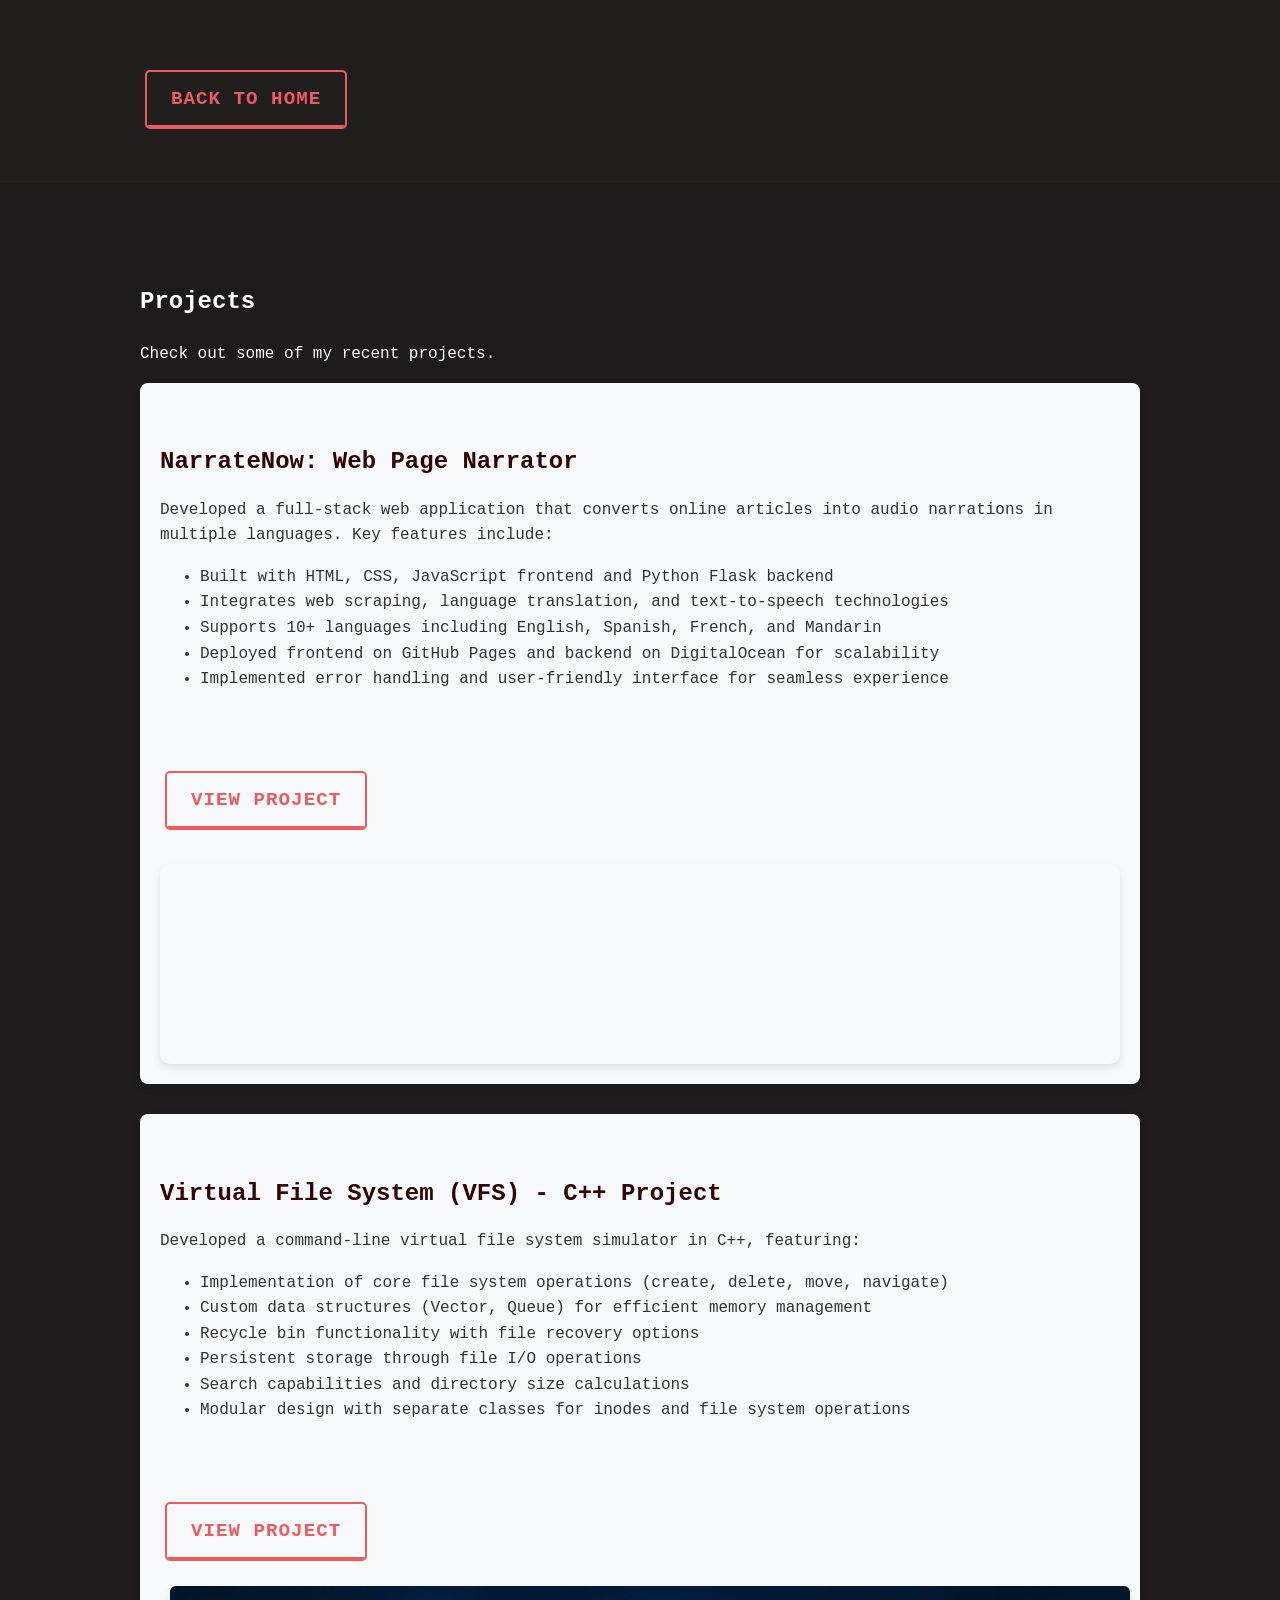
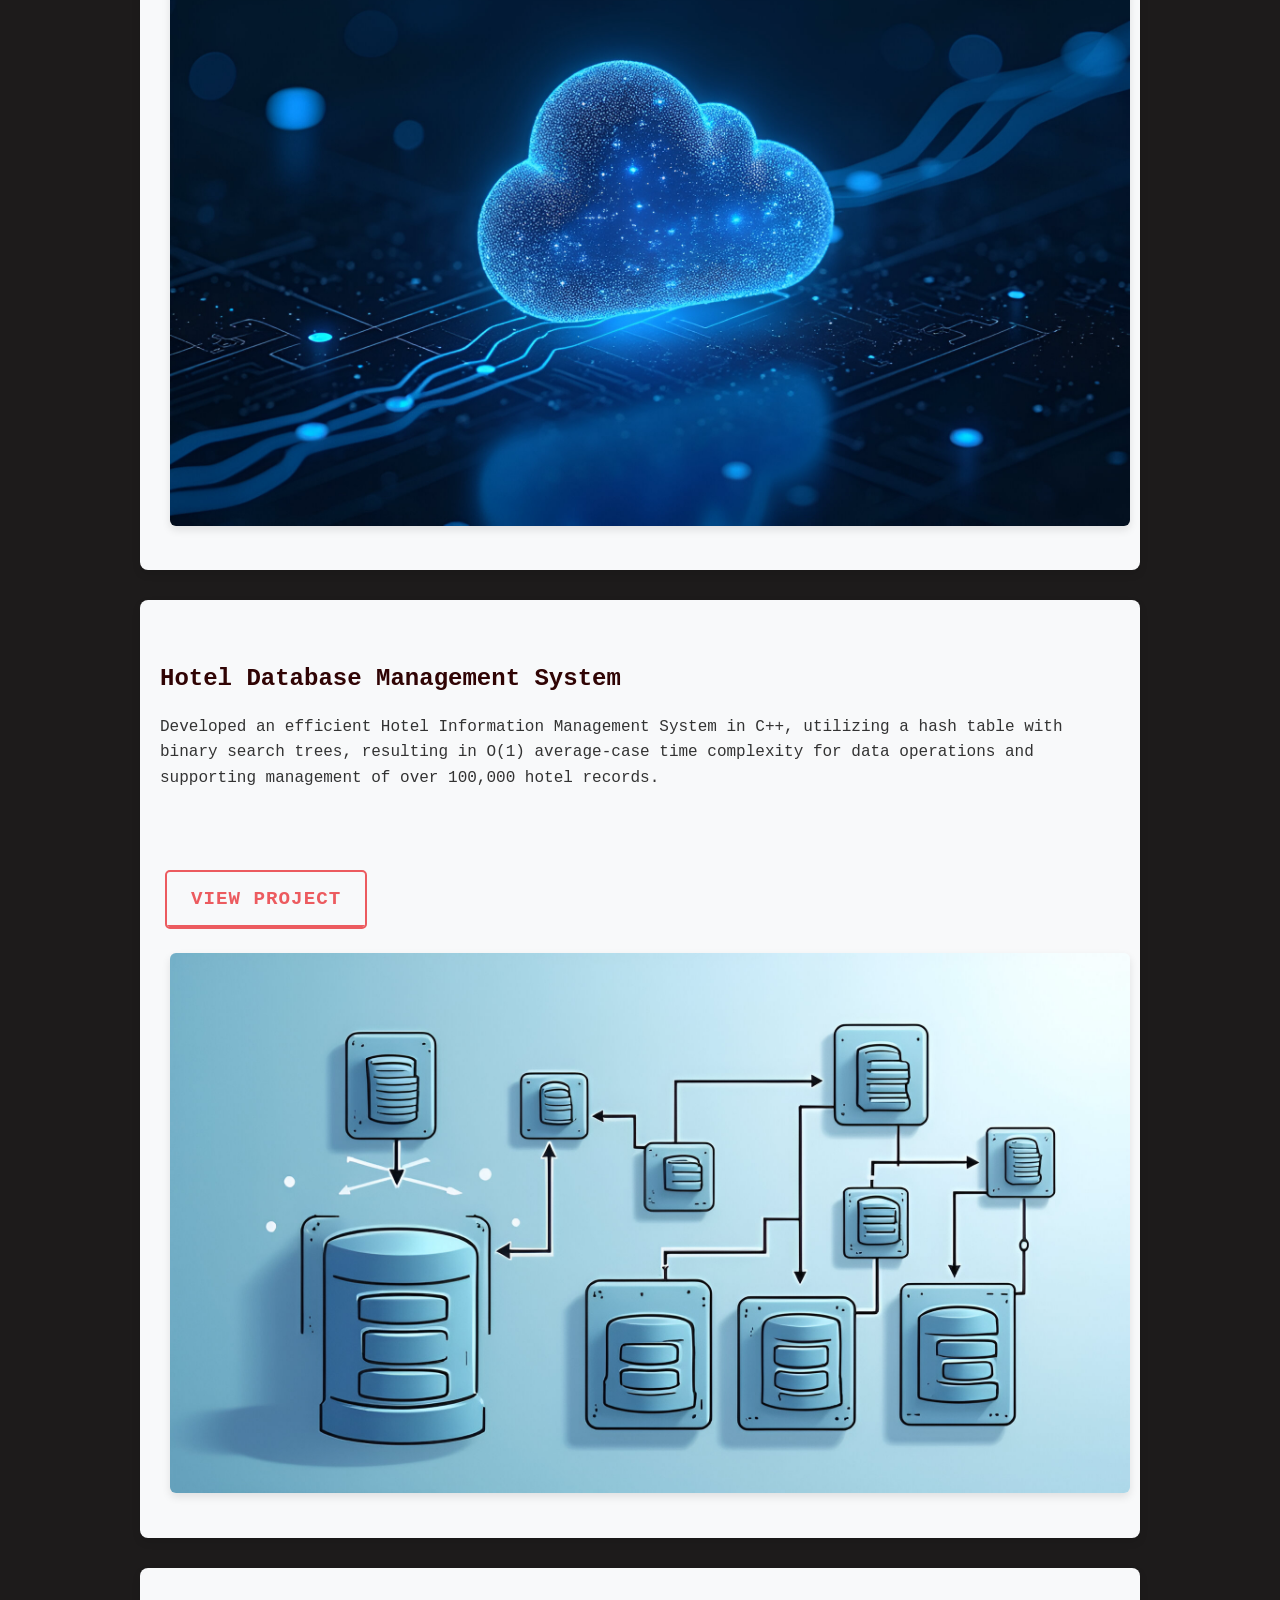
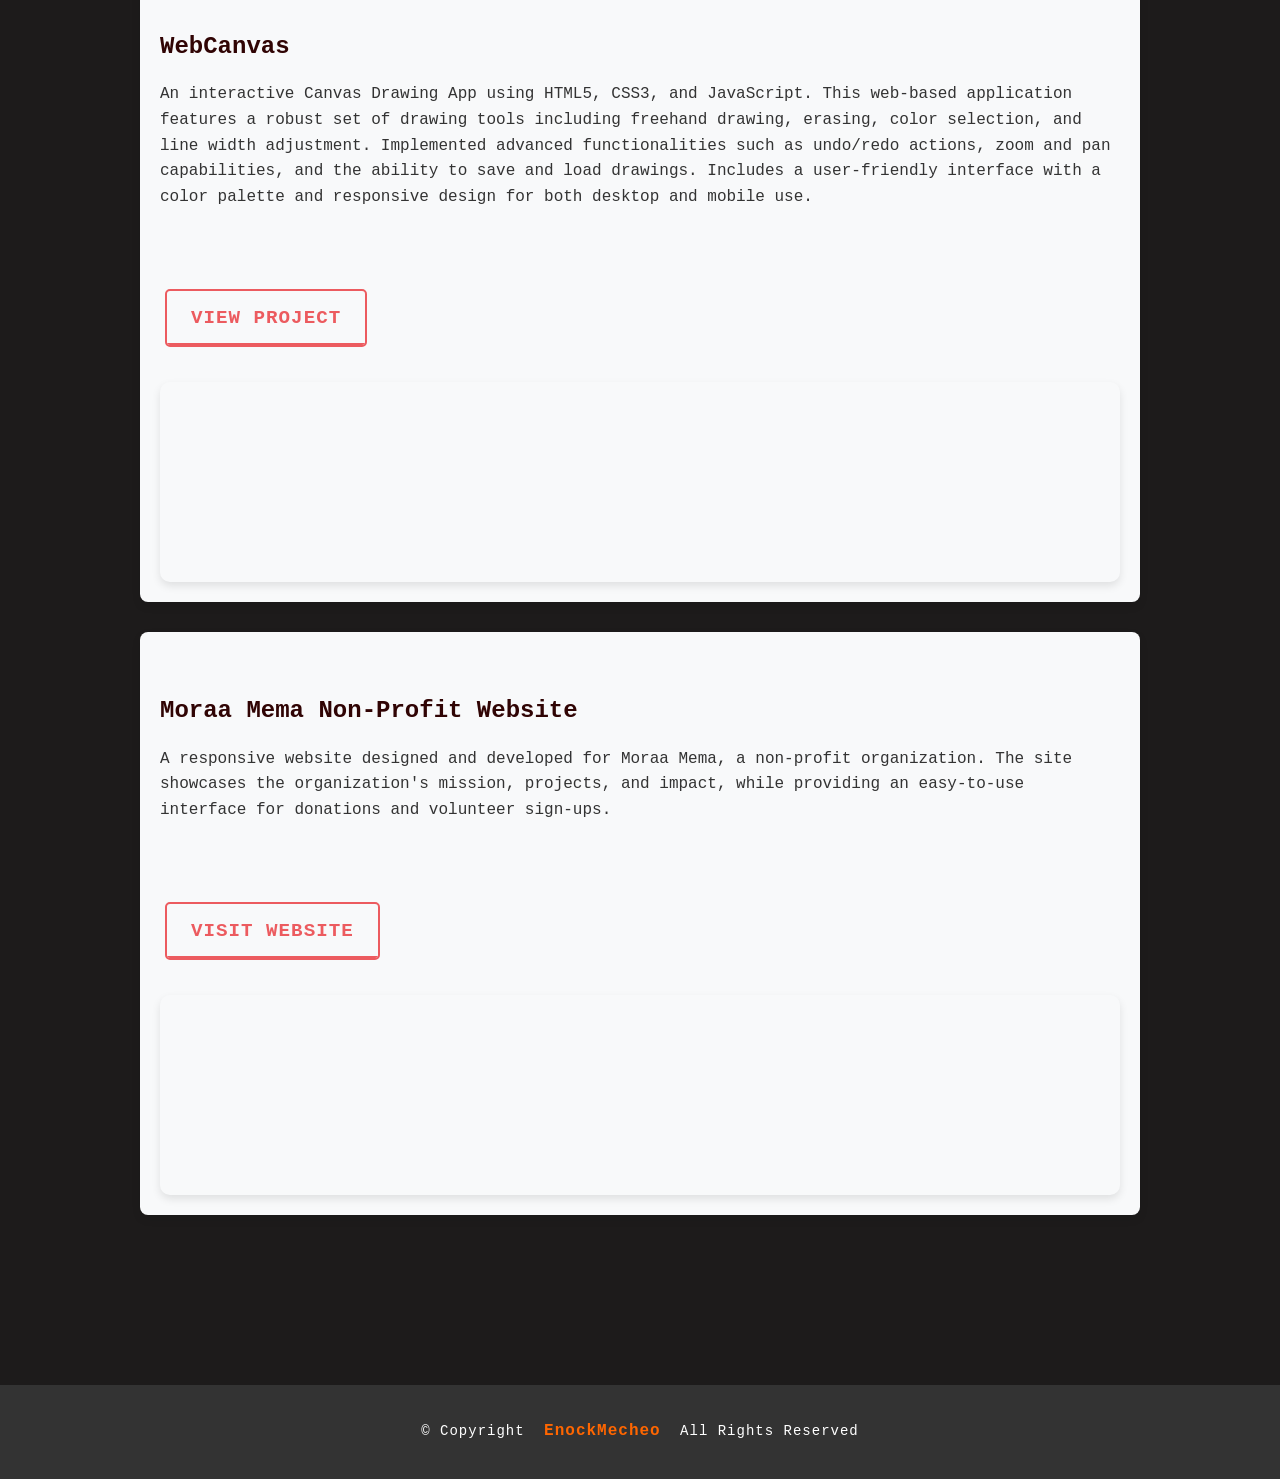
==== commit 2874396e: "Update portfolio-details.html narrateNow bio" ====
--- a/portfolio-details.html
+++ b/portfolio-details.html
@@ -57,7 +57,7 @@
                       <li>Built with HTML, CSS, JavaScript frontend and Python Flask backend</li>
                       <li>Integrates web scraping, language translation, and text-to-speech technologies</li>
                       <li>Supports 10+ languages including English, Spanish, French, and Mandarin</li>
-                      <li>Deployed frontend on GitHub Pages and backend on Render for scalability</li>
+                      <li>Deployed frontend on GitHub Pages and backend on DigitalOcean for scalability</li>
                       <li>Implemented error handling and user-friendly interface for seamless experience</li>
                     </ul>
                     <div class="tech-icons">
@@ -168,7 +168,7 @@
                 <div class="col-md-4">
                  
                   <div class="website-demo">
-                    <iframe src="https://enockmagara.github.io/JAVASCRIPT/" frameborder="0"></iframe>
+                    <iframe src="https://enockmagara.github.io/WEBCANVAS/" frameborder="0"></iframe>
                   </div>
                 </div>
               </div>
@@ -242,4 +242,4 @@
 
 </body>
 
-</html>+</html>
--- a/assets/css/style.css
+++ b/assets/css/style.css
@@ -1,439 +1,31 @@
 /* General Styles */
 :root {
-    --primary-color: #003366; /* Deep Blue */
-    --secondary-color: #ff6600; /* Orange */
-    --background-color: #f0f0f0; /* Light Gray */
-    --text-color: #333333; /* Dark Text */
-  }
-  
-  body, html {
-    margin: 0;
-    padding: 0;
-    height: 100%;
-    background-color: #808080; /* This is a gray color, adjust as needed */
-  }
-  
-  body {
-    font-family: 'Courier New', monospace;
-    line-height: 1.6;
-    color: #fff; /* Adjust text color for better contrast */
-    padding-top: 40px; /* Adjust this value to match the height of your social links bar */
-  }
-  
-  .main {
-    min-height: calc(100vh - 40px); /* Subtract the height of the social links bar */
-    background-color: #808080; /* Same as body background */
-    padding-top: 0;
-    margin-top: 0;
-  }
-  
-  .social-links-top {
-    position: fixed;
-    top: 0;
-    left: 0;
-    width: 100%;
-    background-color: rgba(0, 0, 0, 0.8);
-    padding: 10px 0;
-    text-align: center;
-    z-index: 1002;
-  }
-  
-  /* Remove any margin or padding from sections if present */
-  .section {
-    margin: 0;
-    padding: 60px 0;
-  }
-  
-  /* Adjust the hero section to remove any potential gaps */
-  #hero {
-    margin-top: -40px; /* Negative margin to offset the social links bar */
-    padding-top: 40px; /* Add padding to push content down */
-  }
-  
-  h1, h2, h3, h4, h5, h6 {
-    font-family: 'Courier New', monospace;
-    /* Add other heading styles as needed */
-  }
-  
-  /* Layout */
-  .card {
-    background: #fff;
-    border-radius: 8px;
-    box-shadow: 0 4px 8px rgba(0, 0, 0, 0.1);
-    padding: 20px;
-    margin-bottom: 20px;
-    transition: transform 0.3s;
-  }
-  
-  .card:hover {
-    transform: translateY(-5px);
-  }
-  
-  /* Header Styles */
-  .header {
-    background: linear-gradient(180deg, #1a1a1a, #333333);
-    padding: 20px;
-  }
-  
-  .profile-img img {
-    border-radius: 50%;
-    max-width: 150px;
-    margin: 0 auto;
-    display: block;
-  }
-  
-  .sitename {
-    color: #fff;
-    font-size: 1.5rem;
-    text-align: center;
-    margin-top: 15px;
-  }
-  
-  .social-links a {
-    color: #fff;
-    font-size: 1.2rem;
-    margin: 0 10px;
-  }
-  
-  /* Navigation Menu */
-  .navmenu ul {
-    list-style: none;
-    padding: 0;
-  }
-  
-  .navmenu ul li a {
-    color: #fff;
-    display: flex;
-    align-items: center;
-    padding: 10px 0;
-    transition: color 0.3s;
-  }
-  
-  .navmenu ul li a:hover,
-  .navmenu ul li a.active {
-    color: var(--secondary-color);
-  }
-  
-  .navmenu ul li a i {
-    margin-right: 10px;
-  }
-  
-  /* Hero Section */
-  #hero {
-    background-image: url('assets/img/BACKGROUND.PNG');
-    background-size: cover;
-    background-position: center;
-    background-repeat: no-repeat;
-    min-height: 100vh;
-    display: flex;
-    align-items: center;
-    justify-content: center;
-    position: relative;
-  }
-  
-  .hero-overlay {
-    position: absolute;
-    top: 0;
-    left: 0;
-    right: 0;
-    bottom: 0;
-    background-color: rgba(0, 0, 0, 0.5); /* Adjust opacity as needed */
-  }
-  
-  .hero-content {
-    position: relative;
-    z-index: 1;
-    color: #fff; /* Ensure text is visible on the background */
-    text-align: center;
-    max-width: 800px;
-    margin: 0 auto;
-    padding: 20px;
-  }
-  
-  .hero-greeting {
-    font-size: 1.5rem;
-    margin-bottom: 10px;
-    opacity: 0;
-    animation: slideInFromLeft 1s ease forwards;
-    animation-delay: 0.5s;
-  }
-  
-  .hero-name {
-    font-size: 3.5rem;
-    font-weight: bold;
-    margin-bottom: 20px;
-    opacity: 0;
-    animation: slideInFromRight 1s ease forwards;
-    animation-delay: 0.5s;
-  }
-  
-  .hero-description {
-    font-size: 1.5rem;
-    margin-bottom: 30px;
-    opacity: 0;
-    animation: slideInFromLeft 1s ease forwards;
-    animation-delay: 0.5s;
-  }
-  
-  .cta-button {
-    display: inline-block;
-    padding: 12px 24px;
-    background-color: transparent;
-    color: rgb(236, 91, 95);
-    text-decoration: none;
-    font-weight: bold;
-    font-size: 1.2rem;
-    text-transform: uppercase;
-    letter-spacing: 1px;
-    border: 2px solid rgb(236, 91, 95);
-    border-radius: 5px;
-    transition: all 0.3s ease;
-    opacity: 0;
-    animation: fadeInButton 0.5s ease forwards;
-    animation-delay: 1s; 
-    z-index: 2000; 
-    position: relative; 
-  }
-
-  .cta-button:hover {
-    background-color: rgb(236, 91, 95);
-    color: #fff;
-  }
-  
-  @keyframes slideInFromLeft {
-    from {
-      opacity: 0;
-      transform: translateX(-100px); /* Start from -100px off the left */
-    }
-    to {
-      opacity: 1;
-      transform: translateX(0);
-    }
-  }
-
-  @keyframes slideInFromRight {
-    from {
-      opacity: 0;
-      transform: translateX(100px); /* Start from 100px off the right */
-    }
-    to {
-      opacity: 1;
-      transform: translateX(0);
-    }
-  }
-
-  @keyframes fadeInButton {
-    from { opacity: 0; }
-    to { opacity: 1; }
-  }
-
-  /* About Section */
-  .about {
-    color: #fff;
-    background-color: #000; /* Assuming a dark theme as per your inspiration */
-    padding: 50px 0;
-  }
-
-  .about h2 {
-    color: #ff6600; /* Styling for the section title */
-    margin-bottom: 20px;
-  }
-
-  .about-flex {
-    display: flex;
-    justify-content: space-between;
-    align-items: flex-start;
-  }
-
-  .about-description {
-    width: 50%;
-    padding-right: 20px;
-  }
-
-  .about-tech {
-    display: grid;
-    grid-template-columns: repeat(3, 1fr);
-    gap: 15px;
-    width: 50%;
-  }
-
-  .tech-icon {
-    display: flex;
-    flex-direction: column;
-    align-items: center;
-    justify-content: center;
-    background: #222; /* Dark background for each icon */
-    padding: 20px;
-    border-radius: 10px;
-  }
-
-  .tech-icon i {
-    font-size: 2rem;
-    color: #ff6600; /* Icon color */
-    margin-bottom: 10px;
-  }
-
-  .tech-icon span {
-    color: #fff;
-  }
-
-  @media (max-width: 768px) {
-    .about-flex {
-      flex-direction: column;
-    }
-
-    .about-description,
-    .about-tech {
-      width: 100%;
-    }
-
-    .about-tech {
-      grid-template-columns: repeat(2, 1fr);
-    }
-  }
-
-  /* Portfolio Section */
-  .project-card {
-    margin-bottom: 30px;
-  }
-  
-  .project-image {
-    border-radius: 15px;
-    margin: 10px;
-    width: calc(100% - 20px);
-    height: auto;
-    box-shadow: 0 4px 8px rgba(0,0,0,0.1);
-  }
-  
-  .tech-icons i {
-    font-size: 1.5rem;
-    margin-right: 10px;
-    color: var(--secondary-color);
-  }
-  
-  .website-demo {
-    position: relative;
-    width: 100%;
-    height: 200px;
-    overflow: hidden;
-    border-radius: 10px;
-    box-shadow: 0 4px 8px rgba(0,0,0,0.1);
-    margin-top: 15px;
-  }
-  
-  .website-demo iframe {
-    position: absolute;
-    top: 0;
-    left: 0;
-    width: 300%;
-    height: 300%;
-    transform: scale(0.33);
-    transform-origin: 0 0;
-    pointer-events: none;
-  }
-  
-  /* Footer */
-  footer {
-    background-color: #333;
-    color: #fff;
-    padding: 20px 0;
-    text-align: center;
-  }
-
-  .copyright {
-    font-family: 'Courier New', monospace;
-    font-size: 14px;
-    letter-spacing: 1px;
-  }
-
-  .copyright .sitename {
-    color: #ff6600; /* Your secondary color */
-    font-weight: bold;
-    font-size: 16px;
-  }
-
-  .copyright span {
-    display: inline-block;
-    margin: 0 5px;
-  }
-  
-  /* Responsive Design */
-  @media (max-width: 768px) {
-    .section {
-      padding: 40px 0;
-    }
-  
-    .hero-greeting {
-      font-size: 1.2rem;
-    }
-  
-    .hero-name {
-      font-size: 2.5rem;
-    }
-  
-    .hero-description {
-      font-size: 1rem;
-    }
-  
-    .card {
-      padding: 15px;
-    }
-  
-    .about-me h3 {
-      margin-top: 1rem;
-      margin-bottom: 0.5rem;
-    }
-  
-    .about-me .skills-category {
-      flex-direction: column;
-      align-items: flex-start;
-    }
-  
-    .about-me .skills-category i {
-      margin-bottom: 5px;
-    }
-  }
-
-#showResumeBtn {
-  display: inline-block;
-  padding: 15px 25px;
-  color: #000;
-  text-decoration: none;
-  font-weight: bold;
-  text-transform: uppercase;
-  letter-spacing: 1px;
-  border: 2px solid rgb(236, 91, 95);
-  border-radius: 5px;
-  background-color: transparent;
-  transition: background-color 0.3s ease, color 0.3s ease;
-  cursor: pointer;
-  -webkit-tap-highlight-color: transparent;
-  font-size: 16px;
-}
-
-#showResumeBtn:hover,
-#showResumeBtn:active {
-  background-color: rgb(236, 91, 95);
-  color: #fff;
-}
-
-#resumeFrame {
-  display: none;
-  width: 100%;
-  height: 0;
-  border: none;
-  transition: height 0.3s ease, opacity 0.3s ease;
-  opacity: 0;
-  position: relative;
-  z-index: 1003; /* Higher than the social links top bar */
-}
-
-/* Improve touch area for mobile */
-@media (max-width: 768px) {
-  #showResumeBtn {
-    padding: 15px 25px;
-    font-size: 16px;
-  }
+  --primary-color: #003366; /* Deep Blue */
+  --secondary-color: #ff6600; /* Orange */
+  --background-color: #f0f0f0; /* Light Gray */
+  --text-color: #333333; /* Dark Text */
+}
+
+body, html {
+  margin: 0;
+  padding: 0;
+  height: 100%;
+  background-color: #211e1e; /* This is a gray color, adjust as needed */
+}
+
+body {
+  font-family: 'Courier New', monospace;
+  line-height: 1.6;
+  color: #fff; /* Adjust text color for better contrast */
+  padding-top: 40px; /* Adjust this value to match the height of your social links bar */
+  overflow-x: hidden; /* Prevent horizontal scrolling */
+}
+
+.main {
+  min-height: calc(100vh - 40px); /* Subtract the height of the social links bar */
+  background-color: #1d1b1b; /* Same as body background */
+  padding-top: 0;
+  margin-top: 0;
 }
 
 .social-links-top {
@@ -444,82 +36,154 @@
   background-color: rgba(0, 0, 0, 0.8);
   padding: 10px 0;
   text-align: center;
-  z-index: 1002; /* Increased z-index to be above section-separator */
-}
-
-.social-links-top a {
+  z-index: 1002;
+}
+
+/* Remove any margin or padding from sections if present */
+.section {
+  margin: 0;
+  padding: 60px 0;
+}
+
+/* Adjust the hero section to remove any potential gaps */
+#hero {
+  margin-top: -40px; /* Negative margin to offset the social links bar */
+  padding-top: 40px; /* Add padding to push content down */
+}
+
+h1, h2, h3, h4, h5, h6 {
+  font-family: 'Courier New', monospace;
+  /* Add other heading styles as needed */
+}
+
+/* Layout */
+.card {
+  background: #fff;
+  border-radius: 8px;
+  box-shadow: 0 4px 8px rgba(0, 0, 0, 0.1);
+  padding: 20px;
+  margin-bottom: 20px;
+  transition: transform 0.3s;
+}
+
+.card:hover {
+  transform: translateY(-5px);
+}
+
+/* Header Styles */
+.header {
+  background: linear-gradient(180deg, #1a1a1a, #333333);
+  padding: 20px;
+}
+
+.profile-img img {
+  border-radius: 50%;
+  max-width: 150px;
+  margin: 0 auto;
+  display: block;
+}
+
+.sitename {
   color: #fff;
-  font-size: 20px;
+  font-size: 1.5rem;
+  text-align: center;
+  margin-top: 15px;
+}
+
+.social-links a {
+  color: #fff;
+  font-size: 1.2rem;
   margin: 0 10px;
-  transition: color 0.3s ease;
-}
-
-.social-links-top a:hover {
-  color: rgb(159, 159, 222);
-}
-
-.section-separator {
-  background-color: rgb(51, 51, 51); /* Dark gray color */
+}
+
+/* Navigation Menu */
+.navmenu {
+  overflow-x: hidden;
+}
+
+.navmenu ul {
+  list-style: none;
+  padding: 0;
+}
+
+.navmenu ul li a {
+  color: #fff;
+  display: flex;
+  align-items: center;
   padding: 10px 0;
-  position: sticky;
-  top: 40px; /* Should match the height of social-links-top */
+  transition: color 0.3s;
+}
+
+.navmenu ul li a:hover,
+.navmenu ul li a.active {
+  color: var(--secondary-color);
+}
+
+.navmenu ul li a i {
+  margin-right: 10px;
+}
+
+/* Hero Section */
+#hero {
+  background-image: url('../img/background1.jpg');
+  background-size: cover;
+  background-position: center;
+  background-repeat: no-repeat;
+  min-height: 100vh;
+  display: flex;
+  align-items: center;
+  justify-content: center;
+  position: relative;
+}
+
+.hero-overlay {
+  position: absolute;
+  top: 0;
   left: 0;
-  width: 100%;
-  z-index: 1001;
-}
-
-.navbar ul {
-  display: flex;
-  justify-content: center;
-  list-style: none;
-  margin: 0;
-  padding: 0;
-  padding-right: 20px; /* Add padding to the right of the list */
-  text-align: right; /* Align text to the right */
-}
-
-.navbar li {
-  margin: 0 15px;
-}
-
-.nav-link {
-  color: #ffffff; /* White color for default state */
-  text-decoration: none;
+  right: 0;
+  bottom: 0;
+  background-color: rgba(0, 0, 0, 0.5); /* Adjust opacity as needed */
+}
+
+.hero-content {
+  position: relative;
+  z-index: 1;
+  color: #fff; /* Ensure text is visible on the background */
+  text-align: center;
+  max-width: 800px;
+  margin: 0 auto;
+  padding: 20px;
+}
+
+.hero-greeting {
+  font-size: 1.5rem;
+  margin-bottom: 10px;
+  opacity: 0;
+  animation: slideInFromLeft 1s ease forwards;
+  animation-delay: 0.5s;
+}
+
+.hero-name {
+  font-size: 3.5rem;
   font-weight: bold;
-  transition: color 0.3s ease;
-  font-size: 1.1rem;
-  padding: 10px 15px; /* Adjust padding around links for better spacing */
-}
-
-.nav-link:hover, .nav-link.active {
-  color: #ff6600; /* Red color for hover and active states (using your secondary color) */
-}
-
-.navicon {
-  margin-right: 5px;
-}
-
-/* Project card styles */
-.project-card .card-title {
-  font-size: 1.5rem; /* Increased font size */
-  font-weight: bold;
-  margin-bottom: 15px;
-  color: #300404; /* Dark red color to match the theme */
-}
-
-/* You may want to adjust the body text size for better contrast */
-.project-card .card-text {
-  font-size: 1rem;
-}
-
-/* Back to Home button styles */
-.container.mt-3 {
-  padding: 20px 0;
-}
-
-.container.mt-3 .animated-button {
+  margin-bottom: 20px;
+  opacity: 0;
+  animation: slideInFromRight 1s ease forwards;
+  animation-delay: 0.5s;
+}
+
+.hero-description {
+  font-size: 1.5rem;
+  margin-bottom: 30px;
+  opacity: 0;
+  animation: slideInFromLeft 1s ease forwards;
+  animation-delay: 0.5s;
+}
+
+.cta-button {
   display: inline-block;
   padding: 12px 24px;
+  background-color: transparent;
   color: rgb(236, 91, 95);
   text-decoration: none;
   font-weight: bold;
@@ -528,235 +192,576 @@
   letter-spacing: 1px;
   border: 2px solid rgb(236, 91, 95);
   border-radius: 5px;
-  position: relative;
-  overflow: hidden;
-  background-color: transparent;
-  transition: color 0.3s ease;
-}
-
-.container.mt-3 .animated-button .button-text {
-  position: relative;
-  z-index: 2;
-}
-
-.container.mt-3 .animated-button .button-line {
-  position: absolute;
-  bottom: 0;
-  left: 0;
-  width: 100%;
-  height: 2px;
+  transition: all 0.3s ease;
+  opacity: 0;
+  animation: fadeInButton 0.5s ease forwards;
+  animation-delay: 1s; 
+  z-index: 2000; 
+  position: relative; 
+
+}
+
+.cta-button:hover {
   background-color: rgb(236, 91, 95);
-  transition: height 0.3s ease;
-}
-
-.container.mt-3 .animated-button:hover {
   color: #fff;
 }
 
-.container.mt-3 .animated-button:hover .button-line {
-  height: 100%;
-}
-
-main.main {
-  padding-top: 90px; /* Adjust this value based on the combined height of social-links-top and section-separator */
-}
-
-.scroll-top {
-  position: fixed;
-  visibility: hidden;
-  opacity: 0;
-  right: 15px;
-  bottom: 15px;
-  z-index: 99999;
-  background: #ff6600; /* Red color */
-  width: 50px; /* Increased size */
-  height: 50px; /* Increased size */
-  border-radius: 50%;
-  transition: all 0.4s;
+@keyframes slideInFromLeft {
+  from {
+    opacity: 0;
+    transform: translateX(-100px); /* Start from -100px off the left */
+  }
+  to {
+    opacity: 1;
+    transform: translateX(0);
+  }
+}
+
+@keyframes slideInFromRight {
+  from {
+    opacity: 0;
+    transform: translateX(100px); /* Start from 100px off the right */
+  }
+  to {
+    opacity: 1;
+    transform: translateX(0);
+  }
+}
+
+@keyframes fadeInButton {
+  from { opacity: 0; }
+  to { opacity: 1; }
+}
+
+/* About Section */
+.about {
+  color: #fff;
+  background-color: #000; /* Assuming a dark theme as per your inspiration */
+  padding: 50px 0;
+}
+
+.about h2 {
+  color: #ff6600; /* Styling for the section title */
+  margin-bottom: 20px;
+}
+
+.about-flex {
   display: flex;
+  justify-content: space-between;
+  align-items: flex-start;
+}
+
+.about-description {
+  width: 50%;
+  padding-right: 20px;
+}
+
+.about-tech {
+  display: grid;
+  grid-template-columns: repeat(3, 1fr);
+  gap: 15px;
+  width: 50%;
+}
+
+.tech-icon {
+  display: flex;
+  flex-direction: column;
   align-items: center;
   justify-content: center;
+  background: #222; /* Dark background for each icon */
+  padding: 20px;
+  border-radius: 10px;
+}
+
+.tech-icon i {
+  font-size: 2rem;
+  color: #ff6600; /* Icon color */
+  margin-bottom: 10px;
+}
+
+.tech-icon span {
+  color: #fff;
+}
+
+@media (max-width: 768px) {
+  .about-flex {
+    flex-direction: column;
+  }
+
+  .about-description,
+  .about-tech {
+    width: 100%;
+  }
+
+  .about-tech {
+    grid-template-columns: repeat(2, 1fr);
+  }
+}
+
+/* Portfolio Section */
+.project-card {
+  margin-bottom: 30px;
+}
+
+.project-image {
+  border-radius: 15px;
+  margin: 10px;
+  width: calc(100% - 20px);
+  height: auto;
+  box-shadow: 0 4px 8px rgba(0,0,0,0.1);
+}
+
+.tech-icons i {
+  font-size: 1.5rem;
+  margin-right: 10px;
+  color: var(--secondary-color);
+}
+
+.website-demo {
+  position: relative;
+  width: 100%;
+  height: 200px;
+  overflow: hidden;
+  border-radius: 10px;
+  box-shadow: 0 4px 8px rgba(0,0,0,0.1);
+  margin-top: 15px;
+}
+
+.website-demo iframe {
+  position: absolute;
+  top: 0;
+  left: 0;
+  width: 300%;
+  height: 300%;
+  transform: scale(0.33);
+  transform-origin: 0 0;
+  pointer-events: none;
+}
+
+/* Footer */
+footer {
+  background-color: #333;
+  color: #fff;
+  padding: 20px 0;
+  text-align: center;
+}
+
+.copyright {
+  font-family: 'Courier New', monospace;
+  font-size: 14px;
+  letter-spacing: 1px;
+}
+
+.copyright .sitename {
+  color: #ff6600; /* Your secondary color */
+  font-weight: bold;
+  font-size: 16px;
+}
+
+.copyright span {
+  display: inline-block;
+  margin: 0 5px;
+}
+
+/* Responsive Design */
+@media (max-width: 768px) {
+  .section {
+    padding: 40px 0;
+  }
+
+  .hero-greeting {
+    font-size: 1.2rem;
+  }
+
+  .hero-name {
+    font-size: 2.5rem;
+  }
+
+  .hero-description {
+    font-size: 1rem;
+  }
+
+  .card {
+    padding: 15px;
+  }
+
+  .about-me h3 {
+    margin-top: 1rem;
+    margin-bottom: 0.5rem;
+  }
+
+  .about-me .skills-category {
+    flex-direction: column;
+    align-items: flex-start;
+  }
+
+  .about-me .skills-category i {
+    margin-bottom: 5px;
+  }
+}
+
+#showResumeBtn {
+display: inline-block;
+padding: 15px 25px;
+color: #e5dbdb;
+text-decoration: none;
+font-weight: bold;
+text-transform: uppercase;
+letter-spacing: 1px;
+border: 2px solid rgb(236, 91, 95);
+border-radius: 5px;
+background-color: transparent;
+transition: background-color 0.3s ease, color 0.3s ease;
+cursor: pointer;
+-webkit-tap-highlight-color: transparent;
+font-size: 16px;
+overflow-x: hidden;
+}
+
+#showResumeBtn:hover,
+#showResumeBtn:active {
+background-color: rgb(236, 91, 95);
+color: #fff;
+}
+
+#resumeFrame {
+display: none;
+width: 100%;
+height: 0;
+border: none;
+transition: height 0.3s ease, opacity 0.3s ease;
+opacity: 0;
+position: relative;
+z-index: 1003; /* Higher than the social links top bar */
+}
+
+/* Improve touch area for mobile */
+@media (max-width: 768px) {
+#showResumeBtn {
+  padding: 15px 25px;
+  font-size: 16px;
+}
+}
+
+.social-links-top {
+position: fixed;
+top: 0;
+left: 0;
+width: 100%;
+background-color: rgba(0, 0, 0, 0.8);
+padding: 10px 0;
+text-align: center;
+z-index: 1002; /* Increased z-index to be above section-separator */
+}
+
+.social-links-top a {
+color: #fff;
+font-size: 20px;
+margin: 0 10px;
+transition: color 0.3s ease;
+}
+
+.social-links-top a:hover {
+color: rgb(159, 159, 222);
+}
+
+.section-separator {
+background-color: rgb(51, 51, 51); /* Dark gray color */
+padding: 10px 0;
+position: sticky;
+top: 40px; /* Should match the height of social-links-top */
+left: 0;
+width: 100%;
+z-index: 1001;
+}
+
+.navbar ul {
+display: flex;
+justify-content: space-around; /* Distributes space around items */
+list-style: none;
+margin: 0;
+padding: 0;
+}
+
+.navbar li {
+margin: 0 15px;
+}
+
+.nav-link {
+color: #ffffff; /* White color for default state */
+text-decoration: none;
+font-weight: bold;
+transition: color 0.3s ease;
+font-size: 1.1rem;
+padding: 10px 15px; /* Adjust padding around links for better spacing */
+}
+
+.nav-link:hover, .nav-link.active {
+color: #ff6600; /* Red color for hover and active states (using your secondary color) */
+}
+
+.navicon {
+margin-right: 5px;
+}
+
+/* Project card styles */
+.project-card .card-title {
+font-size: 1.5rem; /* Increased font size */
+font-weight: bold;
+margin-bottom: 15px;
+color: #300404; /* Dark red color to match the theme */
+}
+
+/* You may want to adjust the body text size for better contrast */
+.project-card .card-text {
+font-size: 1rem;
+}
+
+/* Back to Home button styles */
+.container.mt-3 {
+padding: 20px 0;
+}
+
+.container.mt-3 .animated-button {
+display: inline-block;
+padding: 12px 24px;
+color: rgb(236, 91, 95);
+text-decoration: none;
+font-weight: bold;
+font-size: 1.2rem;
+text-transform: uppercase;
+letter-spacing: 1px;
+border: 2px solid rgb(236, 91, 95);
+border-radius: 5px;
+position: relative;
+overflow: hidden;
+background-color: transparent;
+transition: color 0.3s ease;
+}
+
+.container.mt-3 .animated-button .button-text {
+position: relative;
+z-index: 2;
+}
+
+.container.mt-3 .animated-button .button-line {
+position: absolute;
+bottom: 0;
+left: 0;
+width: 100%;
+height: 2px;
+background-color: rgb(236, 91, 95);
+transition: height 0.3s ease;
+}
+
+.container.mt-3 .animated-button:hover {
+color: #fff;
+}
+
+.container.mt-3 .animated-button:hover .button-line {
+height: 100%;
+}
+
+main.main {
+padding-top: 90px; /* Adjust this value based on the combined height of social-links-top and section-separator */
+}
+
+.scroll-top {
+position: fixed;
+visibility: hidden;
+opacity: 0;
+right: 15px;
+bottom: 15px;
+z-index: 99999;
+background: #ff6600; /* Red color */
+width: 50px; /* Increased size */
+height: 50px; /* Increased size */
+border-radius: 50%;
+transition: all 0.4s;
+display: flex;
+align-items: center;
+justify-content: center;
 }
 
 .scroll-top i {
-  font-size: 30px; /* Bigger icon */
-  color: #000000; /* Changed to black for better contrast */
-  line-height: 0;
+font-size: 30px; /* Bigger icon */
+color: #000000; /* Changed to black for better contrast */
+line-height: 0;
 }
 
 .scroll-top:hover {
-  background: #ff8533; /* Lighter red on hover */
-  transform: scale(1.1); /* Slight grow effect on hover */
+background: #ff8533; /* Lighter red on hover */
+transform: scale(1.1); /* Slight grow effect on hover */
 }
 
 .scroll-top:hover i {
-  color: #ffffff; /* Change to white on hover for additional effect */
+color: #ffffff; /* Change to white on hover for additional effect */
 }
 
 .scroll-top.active {
-  visibility: visible;
-  opacity: 1;
-  animation: bounce 2s infinite;
+visibility: visible;
+opacity: 1;
+animation: bounce 2s infinite;
 }
 
 @keyframes bounce {
-  0%, 20%, 50%, 80%, 100% {
-    transform: translateY(0);
-  }
-  40% {
-    transform: translateY(-10px);
-  }
-  60% {
-    transform: translateY(-5px);
-  }
+0%, 20%, 50%, 80%, 100% {
+  transform: translateY(0);
+}
+40% {
+  transform: translateY(-10px);
+}
+60% {
+  transform: translateY(-5px);
+}
 }
 
 /* Styles specific to portfolio-details.html */
 .portfolio-details-page .main {
-  padding: 20px 20px 40px; /* Reduced top padding, consistent side padding */
+padding: 20px 20px 40px; /* Reduced top padding, consistent side padding */
 }
 
 .portfolio-details-page .container {
-  max-width: 1000px; /* Reduced max-width for better content density */
-  margin: 0 auto;
+max-width: 1000px; /* Reduced max-width for better content density */
+margin: 0 auto;
 }
 
 /* Adjust the 'Back to Home' button positioning */
 .portfolio-details-page .container.mt-3 {
-  margin-bottom: 20px; /* Reduced space below the button */
+margin-bottom: 20px; /* Reduced space below the button */
 }
 
 /* Adjust spacing for project cards */
 .portfolio-details-page .project-card {
-  margin-bottom: 30px; /* Reduced space between projects */
-  padding: 20px; /* Reduced internal padding of the card */
-  background-color: #f8f9fa; /* Light background for contrast */
-  border-radius: 8px; /* Rounded corners */
+margin-bottom: 30px; /* Reduced space between projects */
+padding: 20px; /* Reduced internal padding of the card */
+background-color: #f8f9fa; /* Light background for contrast */
+border-radius: 8px; /* Rounded corners */
 }
 
 /* Adjust spacing for project titles */
 .portfolio-details-page .project-card .card-title {
-  margin-bottom: 15px; /* Slightly reduced space below the title */
-  font-size: 1.5rem; /* Larger font size for titles */
+margin-bottom: 15px; /* Slightly reduced space below the title */
+font-size: 1.5rem; /* Larger font size for titles */
 }
 
 /* Adjust spacing for project description */
 .portfolio-details-page .project-card .card-text {
-  margin-bottom: 15px;
+margin-bottom: 15px;
 }
 
 /* Adjust spacing for tech icons */
 .portfolio-details-page .tech-icons {
-  margin: 15px 0;
+margin: 15px 0;
 }
 
 /* Adjust spacing for 'View Project' button */
 .portfolio-details-page .animated-button {
-  margin-top: 15px;
+margin-top: 15px;
 }
 
 /* Adjust iframe container spacing */
 .portfolio-details-page .website-demo {
-  margin-top: 20px;
+margin-top: 20px;
 }
 
 /* Adjust space between sections */
 .portfolio-details-page .section {
-  margin-bottom: 40px;
+margin-bottom: 40px;
 }
 
 /* Improve readability of project descriptions */
 .portfolio-details-page .project-card .card-text {
-  line-height: 1.6;
-  color: #333; /* Darker text for better contrast */
+line-height: 1.6;
+color: #333; /* Darker text for better contrast */
 }
 
 /* Style for project images */
 .portfolio-details-page .project-image {
-  width: 100%;
-  height: auto;
-  border-radius: 6px;
-  margin-bottom: 15px;
+width: 100%;
+height: auto;
+border-radius: 6px;
+margin-bottom: 15px;
 }
 
 /* Styles for the Back to Home button */
 .portfolio-details-page .container.mt-3 {
-  padding-left: 15px; /* Default padding for all screen sizes */
-  padding-right: 15px;
-  margin-bottom: 20px;
+padding-left: 15px; /* Default padding for all screen sizes */
+padding-right: 15px;
+margin-bottom: 20px;
 }
 
 /* Additional padding for mobile screens */
 @media (max-width: 767px) {
-  .portfolio-details-page .container.mt-3 {
-    padding-left: 20px; /* Increased left padding for mobile */
-  }
+.portfolio-details-page .container.mt-3 {
+  padding-left: 20px; /* Increased left padding for mobile */
+}
 }
 
 /* Ensure the button doesn't stretch full width on mobile */
 .portfolio-details-page .animated-button {
-  display: inline-block;
-  margin-top: 10px;
+display: inline-block;
+margin-top: 10px;
 }
 
 .resume-container {
-  position: relative;
-  z-index: 1003;
+position: relative;
+z-index: 1003;
 }
 
 .animated-button {
-  display: inline-block;
-  padding: 12px 24px;
-  color: rgb(236, 91, 95);
-  text-decoration: none;
-  font-weight: bold;
-  font-size: 1.2rem;
-  text-transform: uppercase;
-  letter-spacing: 1px;
-  border: 2px solid rgb(236, 91, 95);
-  border-radius: 5px;
-  position: relative;
-  overflow: hidden;
-  background-color: transparent;
-  transition: color 0.3s ease;
-  margin: 5px;
-  cursor: pointer;
+display: inline-block;
+padding: 12px 24px;
+color: rgb(236, 91, 95);
+text-decoration: none;
+font-weight: bold;
+font-size: 1.2rem;
+text-transform: uppercase;
+letter-spacing: 1px;
+border: 2px solid rgb(236, 91, 95);
+border-radius: 5px;
+position: relative;
+overflow: hidden;
+background-color: transparent;
+transition: color 0.3s ease;
+margin: 5px;
+cursor: pointer;
 }
 
 .animated-button .button-text {
-  position: relative;
-  z-index: 2;
+position: relative;
+z-index: 2;
 }
 
 .animated-button .button-line {
-  position: absolute;
-  bottom: 0;
-  left: 0;
-  width: 100%;
-  height: 2px;
-  background-color: rgb(236, 91, 95);
-  transition: height 0.3s ease;
-  z-index: 1;
-  overflow: hidden;
+position: absolute;
+bottom: 0;
+left: 0;
+width: 100%;
+height: 2px;
+background-color: rgb(236, 91, 95);
+transition: height 0.3s ease;
+z-index: 1;
+overflow: hidden;
 }
 
 .animated-button:hover {
-  color: #fff;
+color: #fff;
 }
 
 .animated-button:hover .button-line {
-  height: 100%;
+height: 100%;
 }
 
 /* About Section Hyperlink Styling */
 .about-description a {
-  color: #ff6600; /* Assuming the up arrow uses this color, adjust as needed */
-  text-decoration: none; /* Removes underline */
+color: #ff6600; /* Assuming the up arrow uses this color, adjust as needed */
+text-decoration: none; /* Removes underline */
 }
 
 /* Ensure the hyperlink does not underline on hover */
 .about-description a:hover {
-  text-decoration: none;
+text-decoration: none;
 }
 
 /* Icon Colors */
@@ -774,23 +779,49 @@
 
 /* Bouncing Animation */
 @keyframes bounce {
-  0%, 20%, 50%, 80%, 100% {
-    transform: translateY(0);
-  }
-  40% {
-    transform: translateY(-30px);
-  }
-  60% {
-    transform: translateY(-15px);
-  }
+0%, 20%, 50%, 80%, 100% {
+  transform: translateY(0);
+}
+40% {
+  transform: translateY(-30px);
+}
+60% {
+  transform: translateY(-15px);
+}
 }
 
 .tech-icon {
-  animation: bounce 5s infinite;
+animation: bounce 5s infinite;
 }
 
 /* Additional styling for hover effect to enhance the bounce */
 .tech-icon:hover {
-  animation: bounce 1s infinite;
-}
-
+animation: bounce 1s infinite;
+}
+
+/* Media query for mobile devices */
+@media (max-width: 768px) {
+  .navbar {
+    /* Adjust the font size for smaller screens */
+    font-size: 14px;
+    /* Reduce padding to make the navbar more compact */
+    padding: 10px;
+  }
+
+  .navbar ul {
+    /* Stack the navbar items vertically */
+    flex-direction: column;
+    /* Center the items */
+    align-items: center;
+  }
+
+  .navbar li {
+    /* Add some margin between items */
+    margin-bottom: 10px;
+  }
+
+  .nav-link {
+    /* Adjust the size of the icons */
+    font-size: 16px;
+  }
+}
